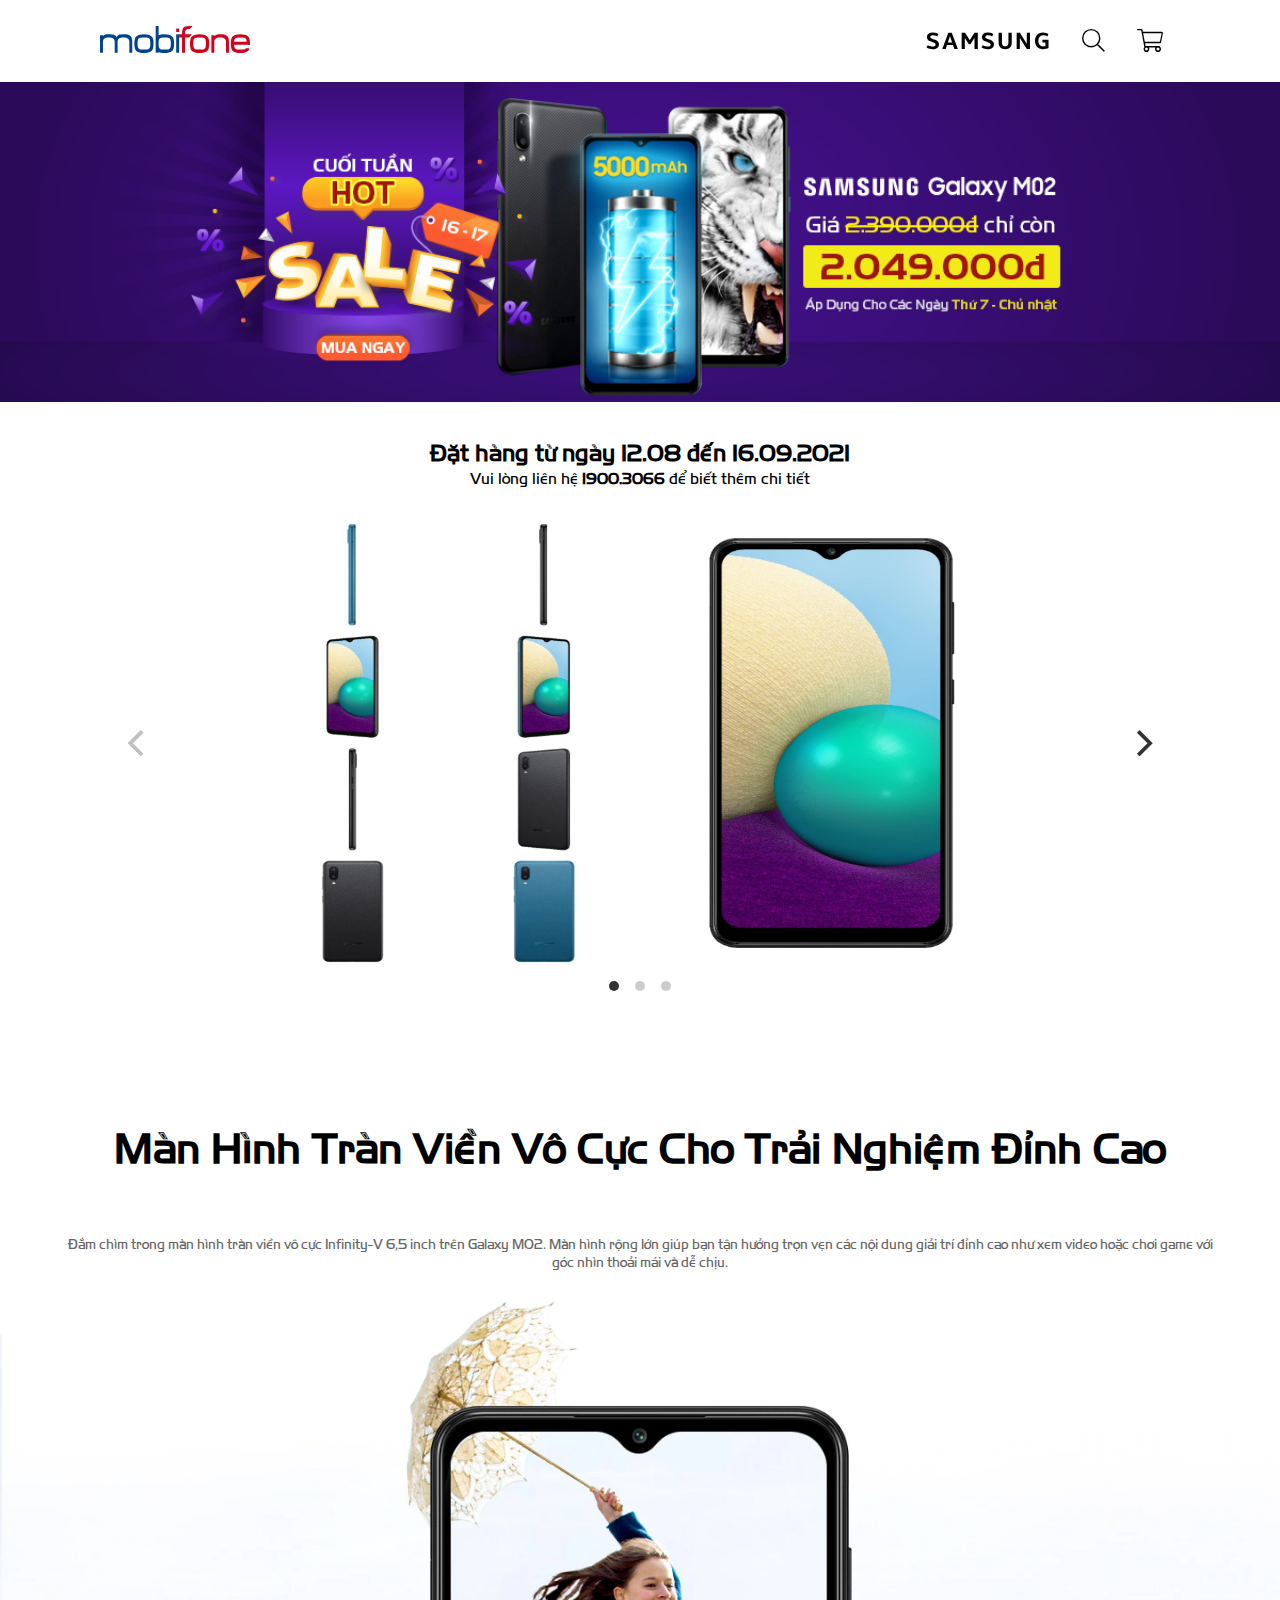
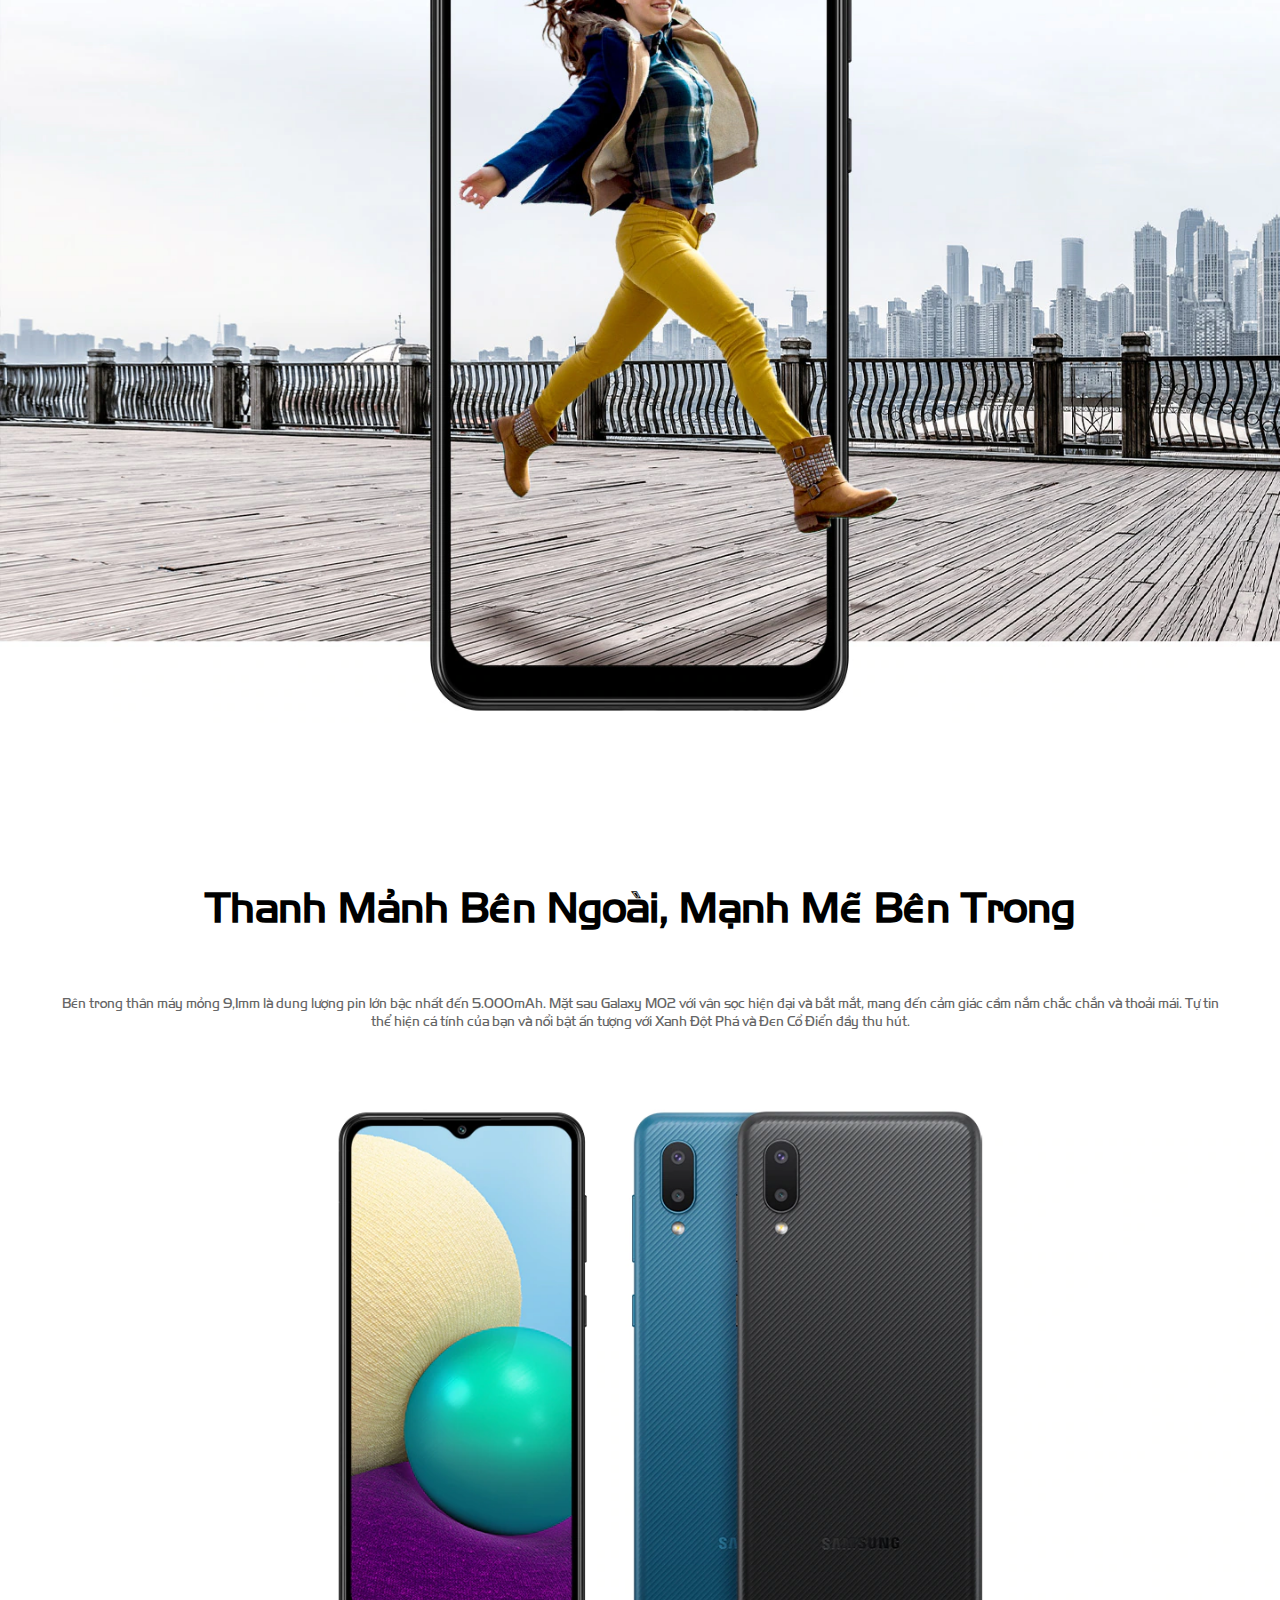
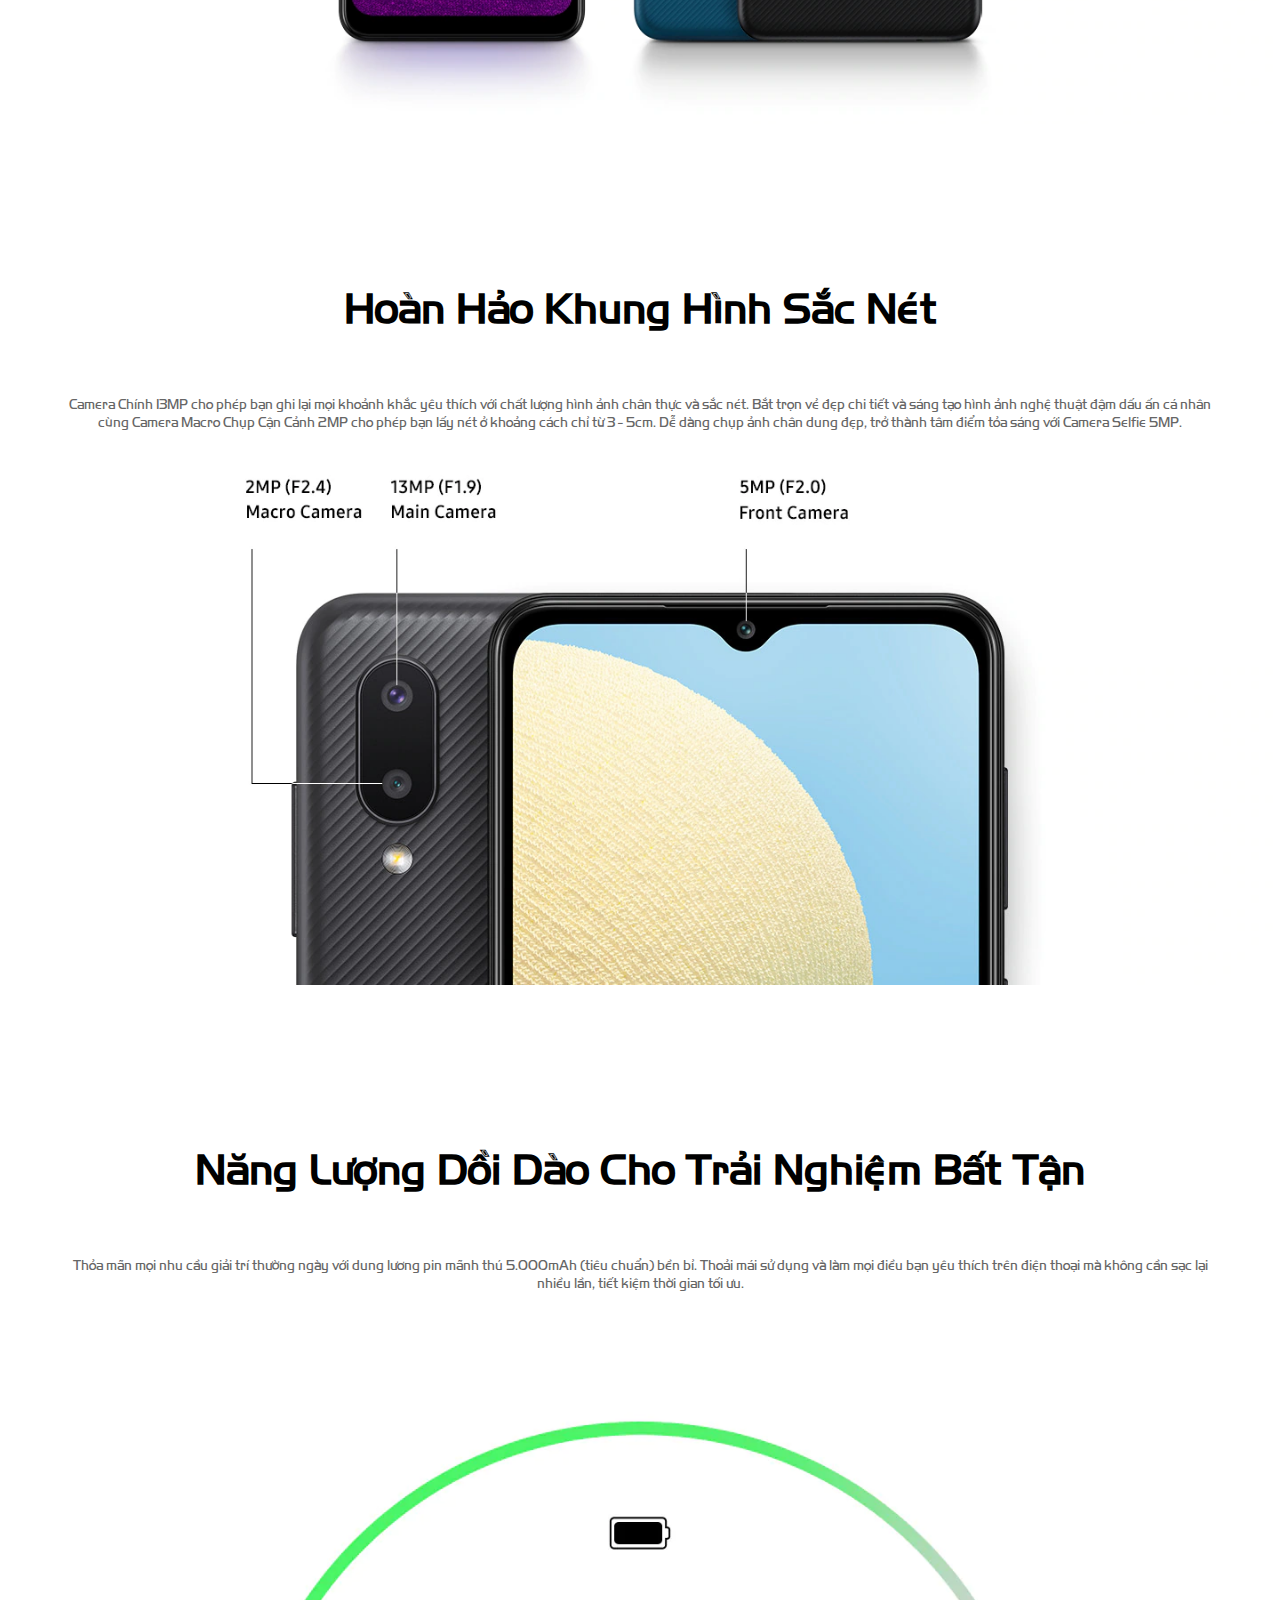
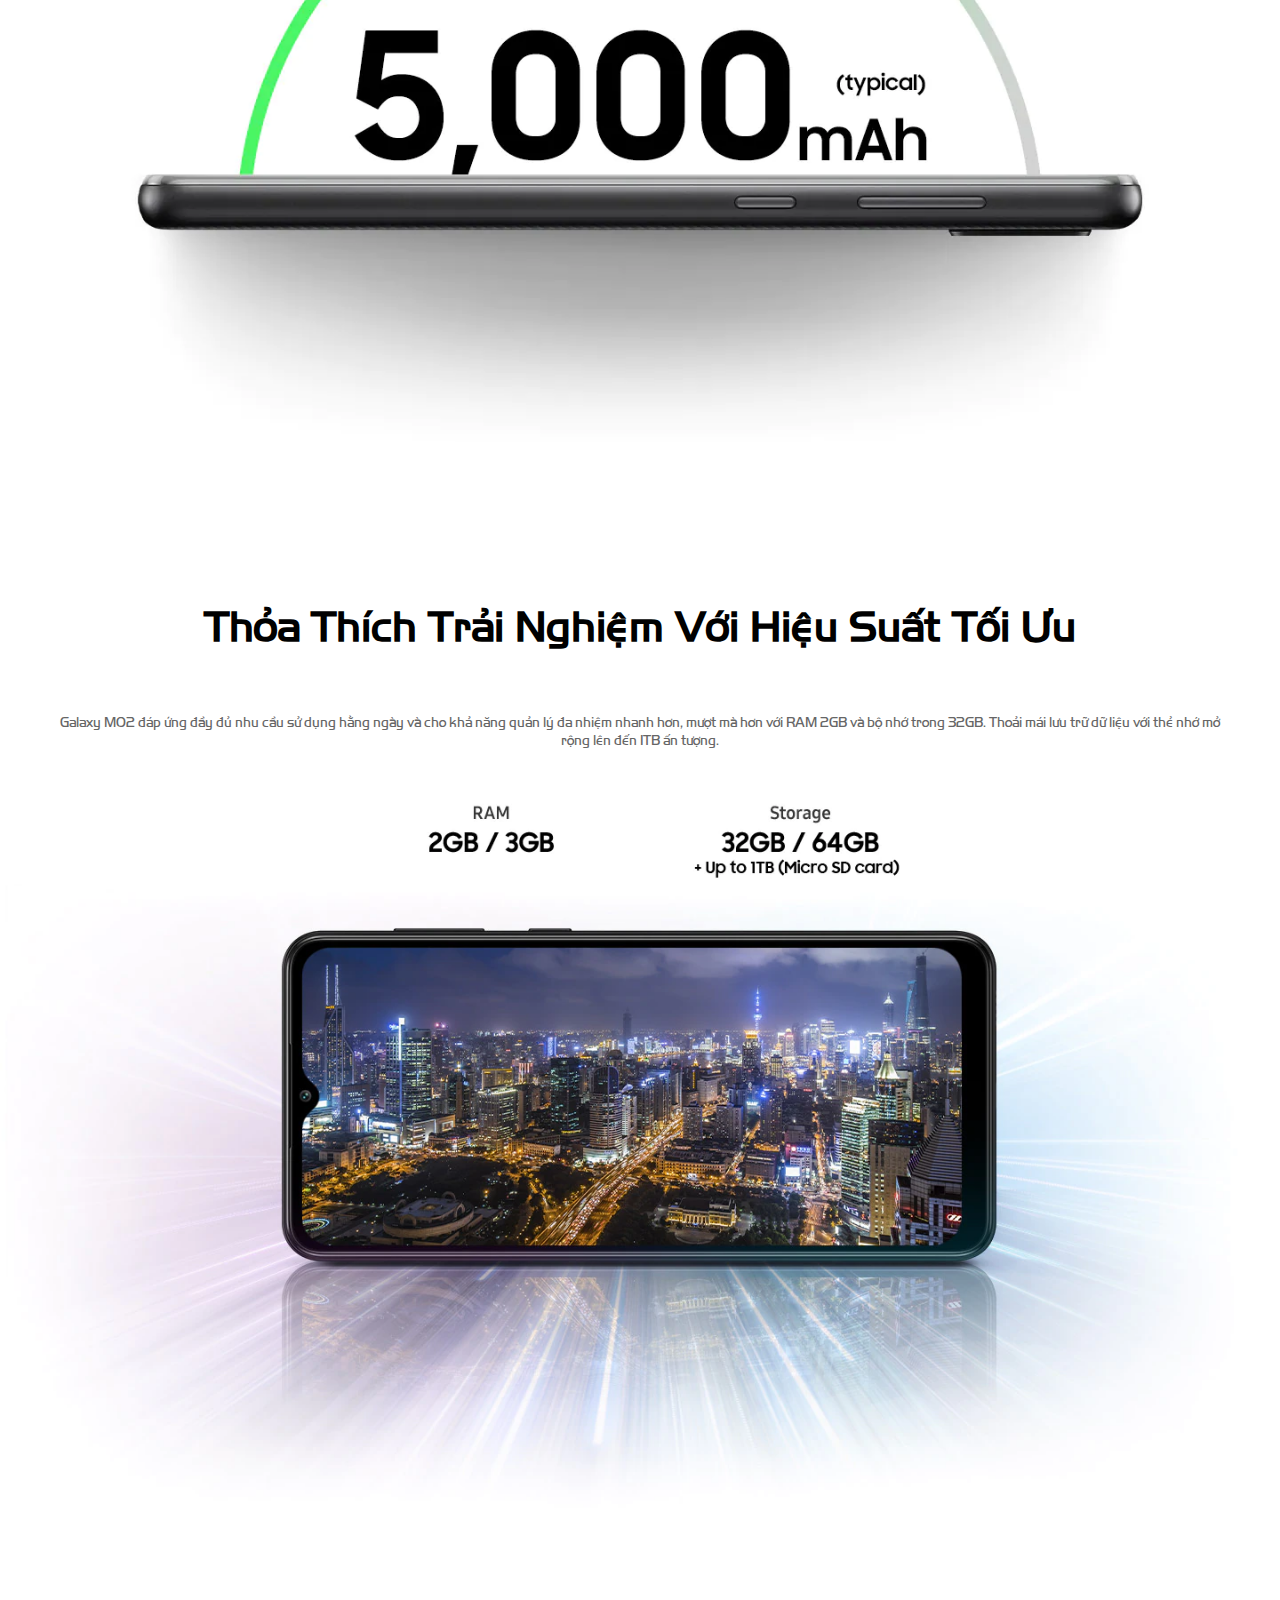
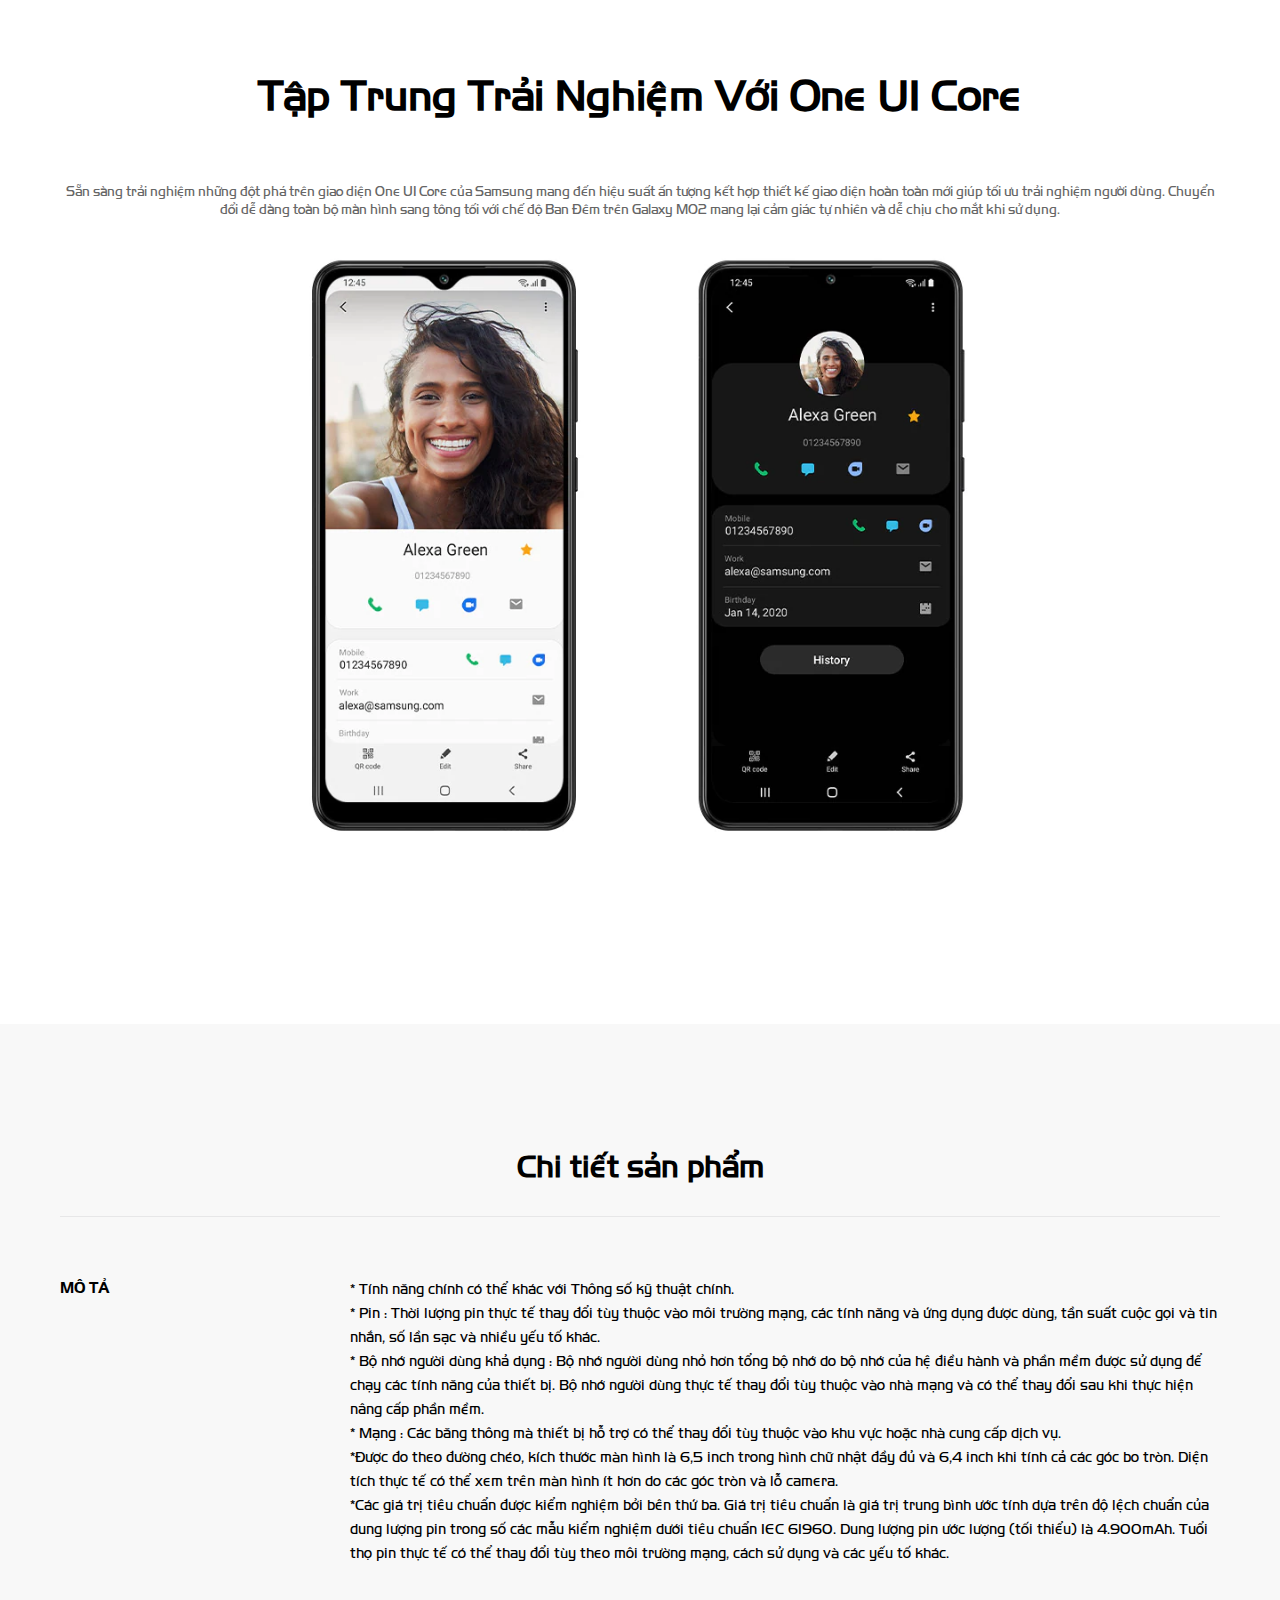
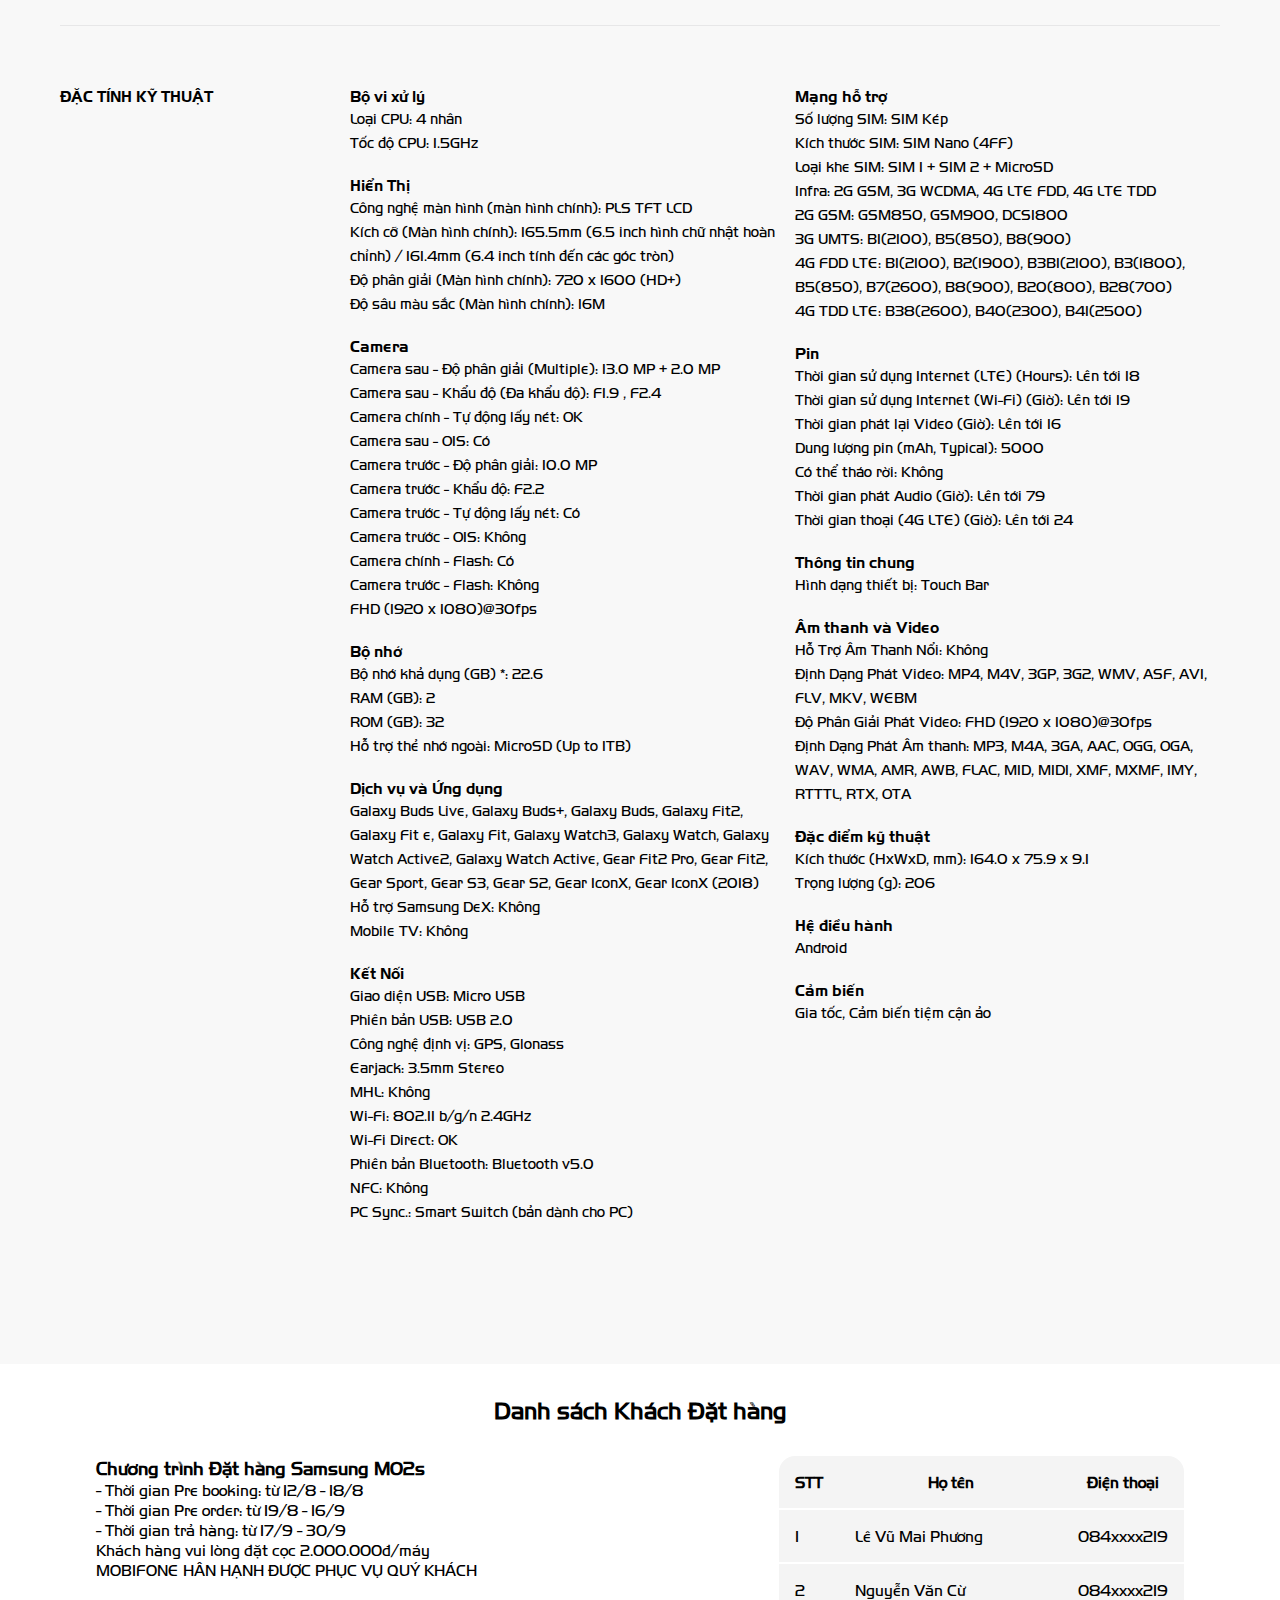
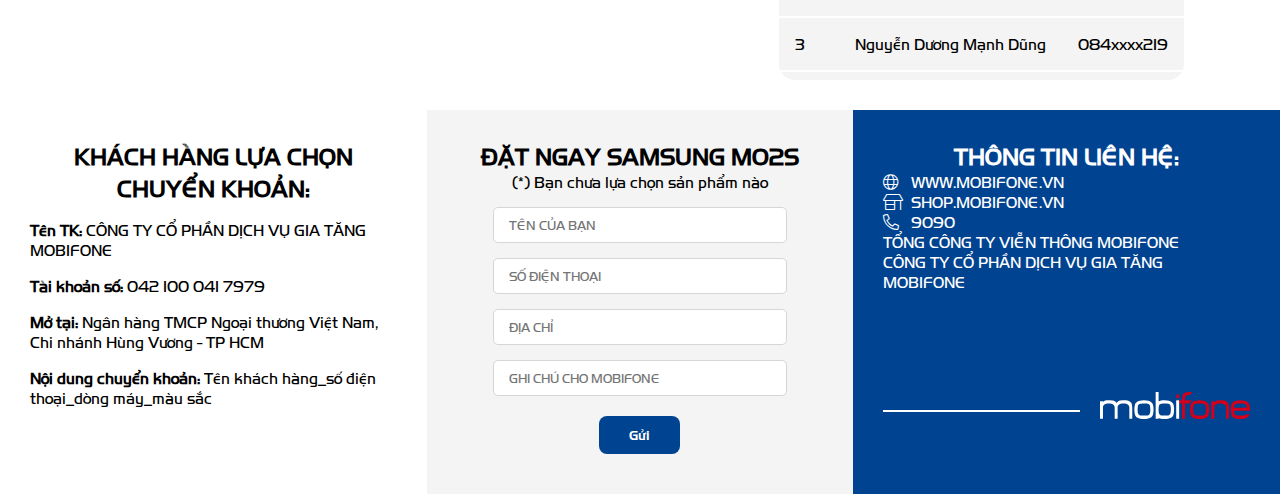
==== index.html @ 2de7284d "first commit" ====
<!DOCTYPE html>
<html lang="en" dir="ltr">

<head>
  <meta charset="utf-8">
  <meta name="viewport" content="width=device-width, initial-scale=1.0">
  <title>MOBIFONE | Cửa hàng trực tuyến</title>
  <link rel="stylesheet" href="font-awesome-pro-master/css/all.css">
  <link rel="stylesheet" href="css/header.css">
  <link rel="stylesheet" href="css/flickity.css">
  <link rel="stylesheet" href="css/M02s-main-css/main-desktop.css">
  <link rel="stylesheet" href="css/footer.css">
  <link rel="stylesheet" href="css/style.css">
</head>

<body>
  <div id="wrapper">
    <header class="header">
      <div id="header">
        <a class="logo" href="#">
          <img src="images/mobifone-logo.svg" alt="">
        </a>
        <ul>
          <li><a class="menu" href="#">SAMSUNG</a></li>
          <li><a class="menu" href="#"><i class="fal fa-search"></i></a></li>
          <li><a class="menu" href="#"><i class="fal fa-shopping-cart"></i></a></li>
          <li class="menu-burger"><a href="#"><i class="fal fa-bars"></i></a></li>
        </ul>
      </div>
      <div class="banner">
        <img class="big-banner" src="images/galaxy-M02.png" alt="">
        <img class="medium-banner" src="images/galaxy-M02-tablet.png" alt="">
        <img class="small-banner" src="images/galaxy-M02-tablet.png" alt="">
        <div class="order-date">
          <h2 style="margin-top:30px;">Đặt hàng từ ngày 12.08 đến 16.09.2021</h2>
          <p>Vui lòng liên hệ <strong style="color:#000;">1900.3066 </strong>để biết thêm chi tiết</p>
        </div>
        <div class="big-gallery-banner js-flickity">
          <img class="big-slide" src="images/144832-samsung-galaxy-m02.jpeg" alt="">
          <img class="big-slide" src="images/Samsung-Galaxy-M02-India-Colors.jpeg" alt="">
          <img class="big-slide" src="images/galaxy-m02-7204-1613581153.jpeg" alt="">
        </div>
        <div class="medium-gallery-banner js-flickity">
          <img class="big-slide" src="images/144832-samsung-galaxy-m02.jpeg" alt="">
          <img class="big-slide" src="images/Samsung-Galaxy-M02-India-Colors.jpeg" alt="">
          <img class="big-slide" src="images/galaxy-m02-7204-1613581153.jpeg" alt="">
        </div>
        <div class="small-gallery-banner js-flickity">
          <img class="small-slide" src="images/KV-not-shoppee-1024x1024-1.png" alt="">
          <img class="big-slide" src="images/galaxy-m02-7204-1613581153.jpeg" alt="">
          <img class="big-slide" src="images/Samsung-Galaxy-M02-India-Colors.jpeg" alt="">
        </div>
      </div>
    </header>
    <main id="main">
      <div id="product-wrapper">
        <div class="child">
          <h1></h1>
          <h1 style="margin-top: 30px;">Màn Hình Tràn Viền Vô Cực Cho Trải Nghiệm Đỉnh Cao</h1>
          <div class="describe">
            <p>Đắm chìm trong màn hình tràn viền vô cực Infinity-V 6,5 inch trên Galaxy M02. Màn hình rộng lớn giúp bạn tận hưởng trọn vẹn các nội dung giải trí đỉnh cao như xem video hoặc chơi game với góc nhìn thoải mái và dễ chịu.</p>
          </div>
          <div class="come-in">
            <img src="images/tran-vien.png" alt="">
          </div>
        </div>
        <div class="child">
          <h1>Thanh Mảnh Bên Ngoài, Mạnh Mẽ Bên Trong</h1>
          <div class="describe">
            <p>Bên trong thân máy mỏng 9,1mm là dung lượng pin lớn bậc nhất đến 5.000mAh. Mặt sau Galaxy M02 với vân sọc hiện đại và bắt mắt, mang đến cảm giác cầm nắm chắc chắn và thoải mái. Tự tin thể hiện cá tính của bạn và nổi bật ấn tượng với
              Xanh Đột Phá và Đen Cổ Điển đầy thu hút.</p>
          </div>
          <div class="come-in">
            <img src="images/phu-kien.png" alt="">
          </div>
        </div>
        <div class="child">
          <h1>Hoàn Hảo Khung Hình Sắc Nét</h1>
          <div class="describe">
            <p>Camera Chính 13MP cho phép bạn ghi lại mọi khoảnh khắc yêu thích với chất lượng hình ảnh chân thực và sắc nét. Bắt trọn vẻ đẹp chi tiết và sáng tạo hình ảnh nghệ thuật đậm dấu ấn cá nhân cùng Camera Macro Chụp Cận Cảnh 2MP cho phép bạn
              lấy nét ở khoảng cách chỉ từ 3 - 5cm. Dễ dàng chụp ảnh chân dung đẹp, trở thành tâm điểm tỏa sáng với Camera Selfie 5MP.</p>
          </div>
          <div class="come-in">
            <img src="images/bao-mat.png" alt="">
          </div>
        </div>
        <div class="child">
          <h1>Năng Lượng Dồi Dào Cho Trải Nghiệm Bất Tận</h1>
          <div class="describe">
            <p>Thỏa mãn mọi nhu cầu giải trí thường ngày với dung lương pin mãnh thú 5.000mAh (tiêu chuẩn) bền bỉ. Thoải mái sử dụng và làm mọi điều bạn yêu thích trên điện thoại mà không cần sạc lại nhiều lần, tiết kiệm thời gian tối ưu.</p>
          </div>
          <div class="come-in">
            <img src="images/hinh-anh-chat-luong.png" alt="">
          </div>
        </div>
        <div class="child">
          <h1>Thỏa Thích Trải Nghiệm Với Hiệu Suất Tối Ưu</h1>
          <div class="describe">
            <p>Galaxy M02 đáp ứng đầy đủ nhu cầu sử dụng hằng ngày và cho khả năng quản lý đa nhiệm nhanh hơn, mượt mà hơn với RAM 2GB và bộ nhớ trong 32GB. Thoải mái lưu trữ dữ liệu với thẻ nhớ mở rộng lên đến 1TB ấn tượng.</p>
          </div>
          <div class="come-in">
            <img src="images/chi-tiet.png" alt="">
          </div>
        </div>
        <div class="child">
          <h1>Tập Trung Trải Nghiệm Với One UI Core</h1>
          <div class="describe">
            <p>Sẵn sàng trải nghiệm những đột phá trên giao diện One UI Core của Samsung mang đến hiệu suất ấn tượng kết hợp thiết kế giao diện hoàn toàn mới giúp tối ưu trải nghiệm người dùng. Chuyển đổi dễ dàng toàn bộ màn hình sang tông tối với
              chế độ Ban Đêm trên Galaxy M02 mang lại cảm giác tự nhiên và dễ chịu cho mắt khi sử dụng.</p>
          </div>
          <div class="come-in">
            <img src="images/dang-insta.png" alt="">
          </div>
        </div>
      </div>
      <div id="detail-wrapper">
        <h1>Chi tiết sản phẩm</h1>
        <div class="desc detail">
          <div class="left">
            <p>MÔ TẢ</p>
          </div>
          <div class="right">
            <p class="right-desc">
              * Tính năng chính có thể khác với Thông số kỹ thuật chính. <br>
              * Pin : Thời lượng pin thực tế thay đổi tùy thuộc vào môi trường mạng, các tính năng và ứng dụng được dùng, tần suất cuộc gọi và tin nhắn, số lần sạc và nhiều yếu tố khác. <br>
              * Bộ nhớ người dùng khả dụng : Bộ nhớ người dùng nhỏ hơn tổng bộ nhớ do bộ nhớ của hệ điều hành và phần mềm được sử dụng để chạy các tính năng của thiết bị. Bộ nhớ người dùng thực tế thay đổi tùy thuộc vào nhà mạng và có thể thay đổi
              sau khi thực hiện nâng cấp phần mềm. <br>
              * Mạng : Các băng thông mà thiết bị hỗ trợ có thể thay đổi tùy thuộc vào khu vực hoặc nhà cung cấp dịch vụ. <br>
              *Được đo theo đường chéo, kích thước màn hình là 6,5 inch trong hình chữ nhật đầy đủ và 6,4 inch khi tính cả các góc bo tròn. Diện tích thực tế có thể xem trên màn hình ít hơn do các góc tròn và lỗ camera. <br>
              *Các giá trị tiêu chuẩn được kiểm nghiệm bởi bên thứ ba. Giá trị tiêu chuẩn là giá trị trung bình ước tính dựa trên độ lệch chuẩn của dung lượng pin trong số các mẫu kiểm nghiệm dưới tiêu chuẩn IEC 61960. Dung lượng pin ước lượng (tối
              thiểu) là 4.900mAh. Tuổi thọ pin thực tế có thể thay đổi tùy theo môi trường mạng, cách sử dụng và các yếu tố khác.
            </p>
          </div>
        </div>
        <div class="specifications detail">
          <div class="left">
            <p>ĐẶC TÍNH KỸ THUẬT</p>
          </div>
          <div class="right specifications-right">
            <div class="sub-left">

              <!-- ================================ -->
              <p class="title-item">Bộ vi xử lý</p>
              <p class="right-desc">
                Loại CPU: 4 nhân
              </p>
              <p class="right-desc">
                Tốc độ CPU: 1.5GHz
              </p>
              <br>

              <!-- ================================ -->
              <p class="title-item">Hiển Thị</p>
              <p class="right-desc">
                Công nghệ màn hình (màn hình chính): PLS TFT LCD
              </p>
              <p class="right-desc">
                Kích cỡ (Màn hình chính): 165.5mm (6.5 inch hình chữ nhật hoàn chỉnh) / 161.4mm (6.4 inch tính đến các góc tròn)
              </p>
              <p class="right-desc">
                Độ phân giải (Màn hình chính): 720 x 1600 (HD+)
              </p>
              <p class="right-desc">
                Độ sâu màu sắc (Màn hình chính): 16M
              </p>
              <br>

              <!-- ================================ -->
              <p class="title-item">Camera</p>
              <p class="right-desc">
                Camera sau - Độ phân giải (Multiple): 13.0 MP + 2.0 MP
              </p>
              <p class="right-desc">
                Camera sau - Khẩu độ (Đa khẩu độ): F1.9 , F2.4
              </p>
              <p class="right-desc">
                Camera chính - Tự động lấy nét: OK
              </p>
              <p class="right-desc">
                Camera sau - OIS: Có
              </p>
              <p class="right-desc">
                Camera trước - Độ phân giải: 10.0 MP
              </p>
              <p class="right-desc">
                Camera trước - Khẩu độ: F2.2
              </p>
              <p class="right-desc">
                Camera trước - Tự động lấy nét: Có
              </p>
              <p class="right-desc">
                Camera trước - OIS: Không
              </p>
              <p class="right-desc">
                Camera chính - Flash: Có
              </p>
              <p class="right-desc">
                Camera trước - Flash: Không
              </p>
              <p class="right-desc">
                FHD (1920 x 1080)@30fps
              </p>
              <br>

              <!-- ================================ -->
              <p class="title-item">Bộ nhớ</p>
              <p class="right-desc">
                Bộ nhớ khả dụng (GB) *: 22.6
              </p>
              <p class="right-desc">
                RAM (GB): 2
              </p>
              <p class="right-desc">
                ROM (GB): 32
              </p>
              <p class="right-desc">
                Hỗ trợ thẻ nhớ ngoài: MicroSD (Up to 1TB)
              </p>
              <br>

              <!-- ================================ -->
              <p class="title-item">Dịch vụ và Ứng dụng</p>
              <p class="right-desc">
                Galaxy Buds Live, Galaxy Buds+, Galaxy Buds, Galaxy Fit2, Galaxy Fit e, Galaxy Fit, Galaxy Watch3, Galaxy Watch, Galaxy Watch Active2, Galaxy Watch Active, Gear Fit2 Pro, Gear Fit2, Gear Sport, Gear S3, Gear S2, Gear IconX, Gear IconX
                (2018)
              </p>
              <p class="right-desc">
                Hỗ trợ Samsung DeX: Không
              </p>
              <p class="right-desc">
                Mobile TV: Không
              </p>
              <br>

              <!-- ================================ -->
              <p class="title-item">Kết Nối</p>
              <p class="right-desc">
                Giao diện USB: Micro USB
              </p>
              <p class="right-desc">
                Phiên bản USB: USB 2.0
              </p>
              <p class="right-desc">
                Công nghệ định vị: GPS, Glonass
              </p>
              <p class="right-desc">
                Earjack: 3.5mm Stereo
              </p>

              <p class="right-desc">
                MHL: Không
              </p>
              <p class="right-desc">
                Wi-Fi: 802.11 b/g/n 2.4GHz
              </p>
              <p class="right-desc">
                Wi-Fi Direct: OK
              </p>
              <p class="right-desc">
                Phiên bản Bluetooth: Bluetooth v5.0
              </p>
              <p class="right-desc">
                NFC: Không
              </p>
              <p class="right-desc">
                PC Sync.: Smart Switch (bản dành cho PC)
              </p>
              <br>
            </div>
            <div class="sub-right">
              <!-- ================================ -->
              <p class="title-item">Mạng hỗ trợ</p>
              <p class="right-desc">
                Số lượng SIM: SIM Kép
              </p>
              <p class="right-desc">
                Kích thước SIM: SIM Nano (4FF)
              </p>
              <p class="right-desc">
                Loại khe SIM: SIM 1 + SIM 2 + MicroSD
              </p>
              <p class="right-desc">
                Infra: 2G GSM, 3G WCDMA, 4G LTE FDD, 4G LTE TDD
              </p>
              <p class="right-desc">
                2G GSM: GSM850, GSM900, DCS1800
              </p>
              <p class="right-desc">
                3G UMTS: B1(2100), B5(850), B8(900)
              </p>
              <p class="right-desc">
                4G FDD LTE: B1(2100), B2(1900), B3B1(2100), B3(1800), B5(850), B7(2600), B8(900), B20(800), B28(700)
              </p>
              <p class="right-desc">
                4G TDD LTE: B38(2600), B40(2300), B41(2500)
              </p>
              <br>

              <!-- ================================ -->
              <p class="title-item">Pin</p>
              <p class="right-desc">
                Thời gian sử dụng Internet (LTE) (Hours): Lên tới 18
              </p>
              <p class="right-desc">
                Thời gian sử dụng Internet (Wi-Fi) (Giờ): Lên tới 19
              </p>
              <p class="right-desc">
                Thời gian phát lại Video (Giờ): Lên tới 16
              </p>
              <p class="right-desc">
                Dung lượng pin (mAh, Typical): 5000
              </p>
              <p class="right-desc">
                Có thể tháo rời: Không
              </p>
              <p class="right-desc">
                Thời gian phát Audio (Giờ): Lên tới 79
              </p>
              <p class="right-desc">
                Thời gian thoại (4G LTE) (Giờ): Lên tới 24
              </p>
              <br>

              <!-- ================================ -->
              <p class="title-item">Thông tin chung</p>
              <p class="right-desc">Hình dạng thiết bị: Touch Bar</p>
              <br>

              <!-- ================================ -->
              <p class="title-item">Âm thanh và Video</p>
              <p class="right-desc">Hỗ Trợ Âm Thanh Nổi: Không</p>
              <p class="right-desc">Định Dạng Phát Video: MP4, M4V, 3GP, 3G2, WMV, ASF, AVI, FLV, MKV, WEBM</p>
              <p class="right-desc">Độ Phân Giải Phát Video: FHD (1920 x 1080)@30fps</p>
              <p class="right-desc">Định Dạng Phát Âm thanh: MP3, M4A, 3GA, AAC, OGG, OGA, WAV, WMA, AMR, AWB, FLAC, MID, MIDI, XMF, MXMF, IMY, RTTTL, RTX, OTA</p>
              <br>

              <!-- ================================ -->
              <p class="title-item">Đặc điểm kỹ thuật</p>
              <p class="right-desc">Kích thước (HxWxD, mm): 164.0 x 75.9 x 9.1</p>
              <p class="right-desc">Trọng lượng (g): 206</p>
              <br>

              <!-- ================================ -->
              <p class="title-item">Hệ điều hành</p>
              <p class="right-desc">Android</p>
              <br>

              <!-- ================================ -->
              <p class="title-item">Cảm biến</p>
              <p class="right-desc">Gia tốc, Cảm biến tiệm cận ảo</p>
              <br>

            </div>
          </div>
        </div>
      </div>
      <div class="customer-list">
        <h2 class="list-title">Danh sách Khách Đặt hàng</h2>
        <div class="list-content">
          <div class="product-even">
            <h3>Chương trình Đặt hàng Samsung M02s</h3>
            <p>- Thời gian Pre booking: từ 12/8 - 18/8</p>
            <p>- Thời gian Pre order: từ 19/8 - 16/9</p>
            <p>- Thời gian trả hàng: từ 17/9 - 30/9</p>
            <p>Khách hàng vui lòng đặt cọc 2.000.000đ/máy</p>
            <p>MOBIFONE HÂN HẠNH ĐƯỢC PHỤC VỤ QUÝ KHÁCH</p>
          </div>
          <div class="customer-table">
            <table class="data">
              <tbody>
                <tr>
                  <th>STT</th>
                  <th>Họ tên</th>
                  <th>Điện thoại</th>
                </tr>
                <tr>
                  <td>1</td>
                  <td>Lê Vũ Mai Phương</td>
                  <td>084xxxx219</td>
                </tr>
                <tr>
                  <td>2</td>
                  <td>Nguyễn Văn Cừ</td>
                  <td>084xxxx219</td>
                </tr>
                <tr>
                  <td>3</td>
                  <td>Nguyễn Dương Mạnh Dũng</td>
                  <td>084xxxx219</td>
                </tr>
                <tr>
                  <td>4</td>
                  <td>Trần Hà Anh</td>
                  <td>084xxxx219</td>
                </tr>
              </tbody>
            </table>
          </div>
        </div>
      </div>
    </main>
    <footer id="footer">
      <div id="customer-info" class="customer-info">
        <div id="customer-transfer" class="customer-transfer">
          <h2 style="text-align:center;">KHÁCH HÀNG LỰA CHỌN CHUYỂN KHOẢN:</h2>
          <p><b>Tên TK:</b> CÔNG TY CỔ PHẦN DỊCH VỤ GIA TĂNG MOBIFONE</p>
          <p><b>Tài khoản số:</b> 042 100 041 7979</p>
          <p><b>Mở tại:</b> Ngân hàng TMCP Ngoại thương Việt Nam, Chi nhánh Hùng Vương - TP HCM </p>
          <p><b>Nội dung chuyển khoản:</b> Tên khách hàng_số điện thoại_dòng máy_màu sắc</p>
        </div>
        <div class="enter-info">
          <h2>ĐẶT NGAY SAMSUNG M02S</h2>
          <p>(*) Bạn chưa lựa chọn sản phẩm nào</p>
          <div class="">
            <form class="" action="index.html" method="post">
              <input class="infor-input" type="text" name="" value="" placeholder="TÊN CỦA BẠN"> <br>
              <input class="infor-input" type="text" name="" value="" placeholder="SỐ ĐIỆN THOẠI"> <br>
              <input class="infor-input" type="text" name="" value="" placeholder="ĐỊA CHỈ"> <br>
              <input class="infor-input areatext" type="text" name="" value="" placeholder="GHI CHÚ CHO MOBIFONE"> <br>
              <input class="infor-input-btn" type="submit" name="" value="Gửi">
            </form>
          </div>
          <!-- <h3>MOBIFONE HÂN HẠNH ĐƯỢC PHỤC VỤ QUÝ KHÁCH</h3> -->
        </div>
        <div class="contact-info">
          <div class="contact-box">
            <h2>THÔNG TIN LIÊN HỆ:</h2>
            <p><i class="fal fa-globe"></i>&nbsp;&nbsp;&nbsp;WWW.MOBIFONE.VN</p>
            <p><i class="fal fa-store-alt"></i>&nbsp;&nbsp;SHOP.MOBIFONE.VN</p>
            <p><i class="fal fa-phone-alt"></i>&nbsp;&nbsp;&nbsp;9090</p>
            <p style="text-transform: uppercase;">Tổng Công Ty Viễn Thông MobiFone</p>
            <p style="text-transform: uppercase;">Công Ty Cổ Phần Dịch Vụ Gia Tăng MobiFone</p>
            <div class="contact-logo">
              <div class="line">
              </div>
              <img id="contact-logo" src="images/mobifone-logo-2.svg" alt="">
            </div>
          </div>
        </div>
      </div>
    </footer>
  </div>

  <script src="https://ajax.googleapis.com/ajax/libs/jquery/3.5.1/jquery.min.js"></script>
  <script src="flickity.pkgd.min.js" charset="utf-8"></script>
  <script type="text/javascript">
    window.addEventListener("scroll", function() {
      var header = document.getElementById("header");
      header.classList.toggle("sticky", window.scrollY > 0);
    })
  </script>
</body>

</html>
---- css/header.css ----
#header {
  position: fixed;
  top: 0;
  left: 0;
  width: 100%;
  display: flex;
  justify-content: space-between;
  align-items: center;
  transition: 0.6s;
  padding: 20px 100px;
  z-index: 100000;
}

#header.sticky {
  padding: 5px 100px;
  background-color: #fff;
}

#header .logo {
  position: relative;
  font-weight: 700;
  color: #fff;
  text-decoration: none;
  font-size: 2em;
  text-transform: uppercase;
  letter-spacing: 2px;
  transition: 0.6s;
}

#header ul {
  position: relative;
  display: flex;
  justify-content: center;
  align-items: center;
}

#header ul li {
  position: relative;
  list-style: none;
}

#header ul li a {
  position: relative;
  text-decoration: none;
  color: #000;
  margin: 0 15px;
  letter-spacing: 2px;
  font-weight: 500;
  transition: 0.6s;
  font-family: 'Samsung Sans Bold';
  font-size: 23px;
}

#header.sticky .logo {
  color: #000;
}

#header.sticky ul li a {
  color: #000;
}

.order-date {
  text-align: center;
}

@media (min-width: 1024px) {
  .menu-burger {
    display: none;
  }

  .banner {
    width: 100%;
    margin-top: 82px;
    margin-left: auto;
    margin-right: auto;
  }

  .big-banner {
    width: 100%;
    height: auto;
  }

  .medium-banner {
    display: none;
  }

  .small-banner {
    display: none;
  }

  .big-gallery-banner {
    width: 60%;
    margin: 30px auto;
    border-radius: 10px;
  }

  .big-gallery-banner img {
    width: 100%;
    height: 450px;
    border-radius: 10px;
  }

  .medium-gallery-banner {
    display: none;
  }

  .small-gallery-banner {
    display: none;
  }

  /* Style Carousel */
  .flickity-viewport {
    height: 450px !important;
  }

  .flickity-button {
    margin: 0 -150px;
  }
}

@media (min-width: 737px) and (max-width: 1023px) {

  .menu-burger {
    display: none;
  }

  .banner {
    width: 100%;
    margin-top: 82px;
    margin-left: auto;
    margin-right: auto;
  }

  .big-banner {
    display: none;
  }

  .medium-banner {
    width: 100%;
  }

  .small-banner {
    display: none;
  }

  .big-gallery-banner {
    display: none;
  }

  .medium-gallery-banner {
    width: 90%;
    margin: 30px auto;
    border-radius: 10px;
  }

  .medium-gallery-banner img {
    width: 100%;
    height: 450px;
    border-radius: 10px;
  }

  .small-gallery-banner {
    display: none;
  }

  /* Style Carousel */
  .flickity-viewport {
    height: 450px !important;
  }

  .flickity-button {
    margin: 0 -30px;
  }
}

@media (max-width: 736px) {

  #header {
    padding: 10px 5px 10px 15px;
  }

  #header.sticky {
    padding: 10px 5px 10px 15px;
    background-color: #fff;
  }

  .menu {
    display: none;
  }

  .banner {
    width: 100%;
    margin-top: 62px;
    margin-left: auto;
    margin-right: auto;
  }

  .big-banner {
    display: none;
  }

  .medium-banner {
    display: none;
  }

  .small-banner {
    width: 100%;
  }

  .big-gallery-banner {
    display: none;
  }

  .medium-gallery-banner {
    display: none;
  }

  .small-gallery-banner {
    width: 90%;
    margin: 30px auto;
    border-radius: 10px;
  }

  .small-gallery-banner img {
    width: 100%;
    height: 320px;
    border-radius: 10px;
  }
}
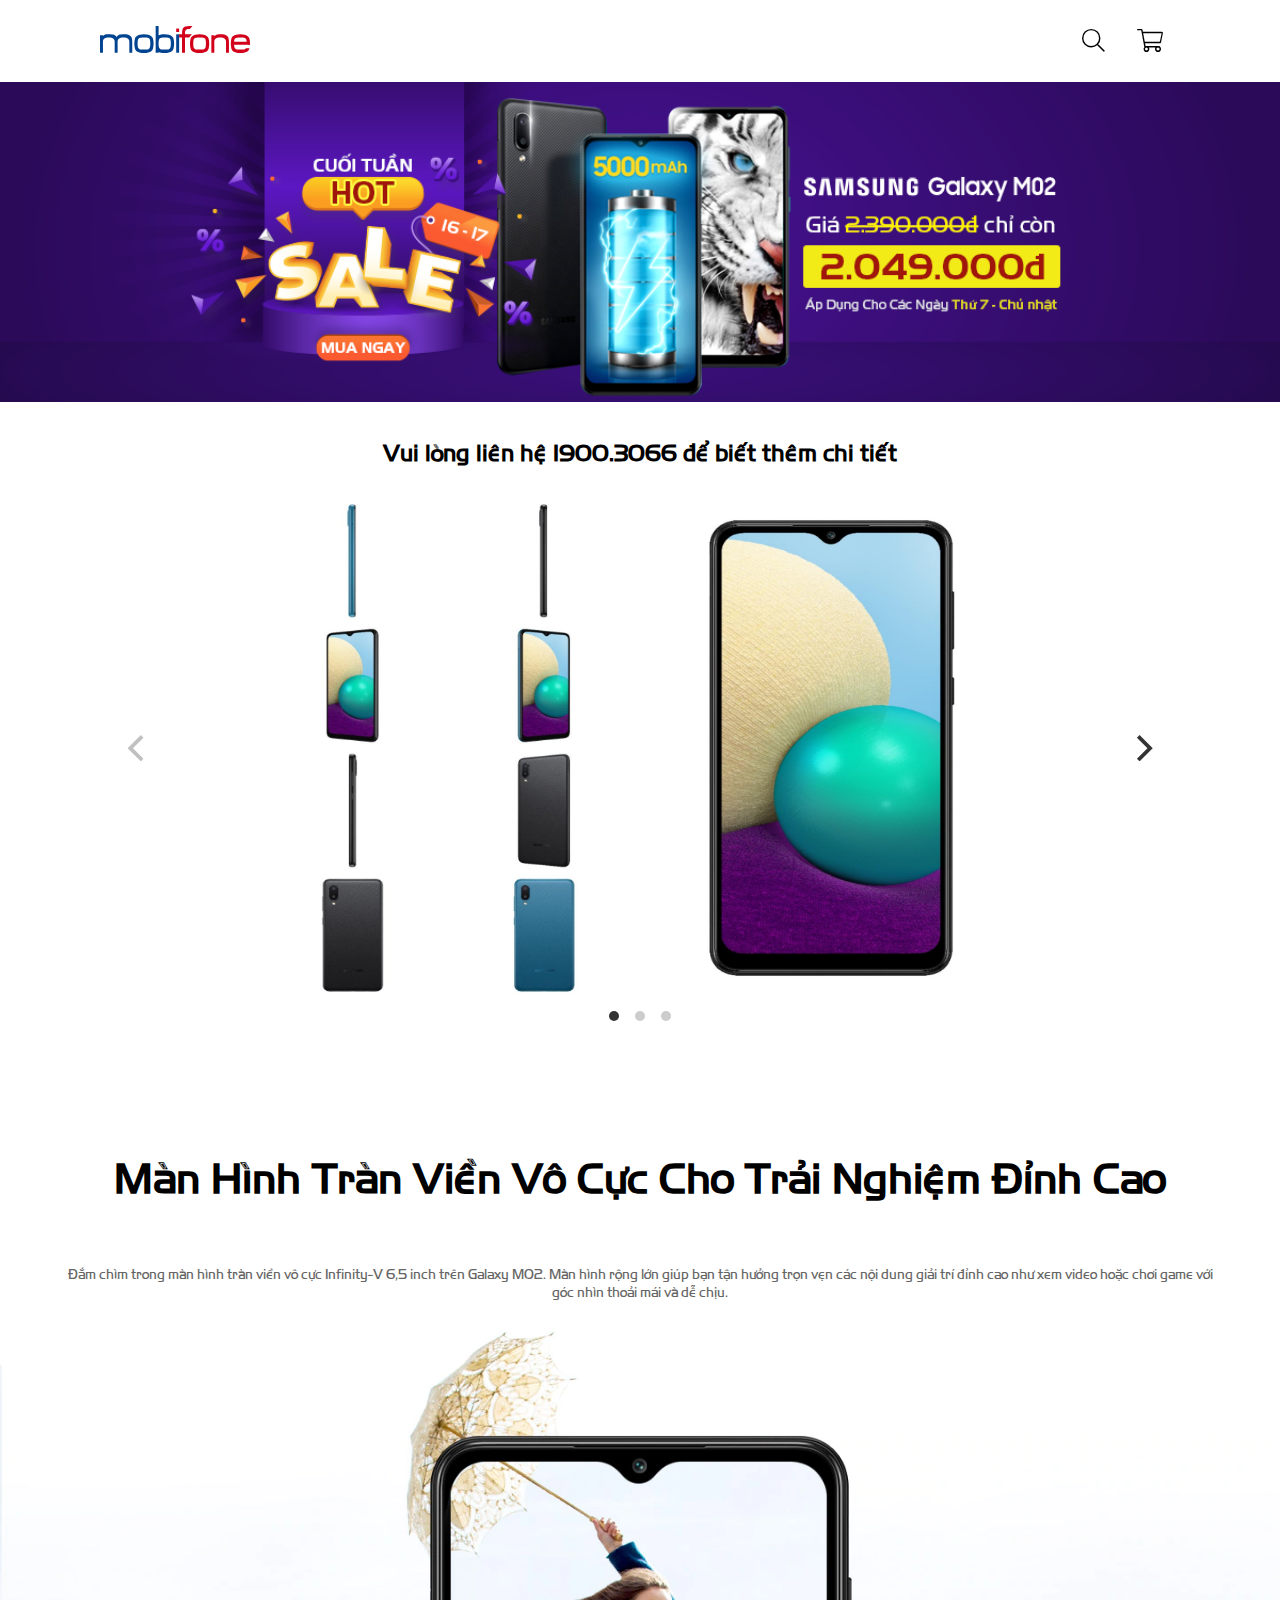
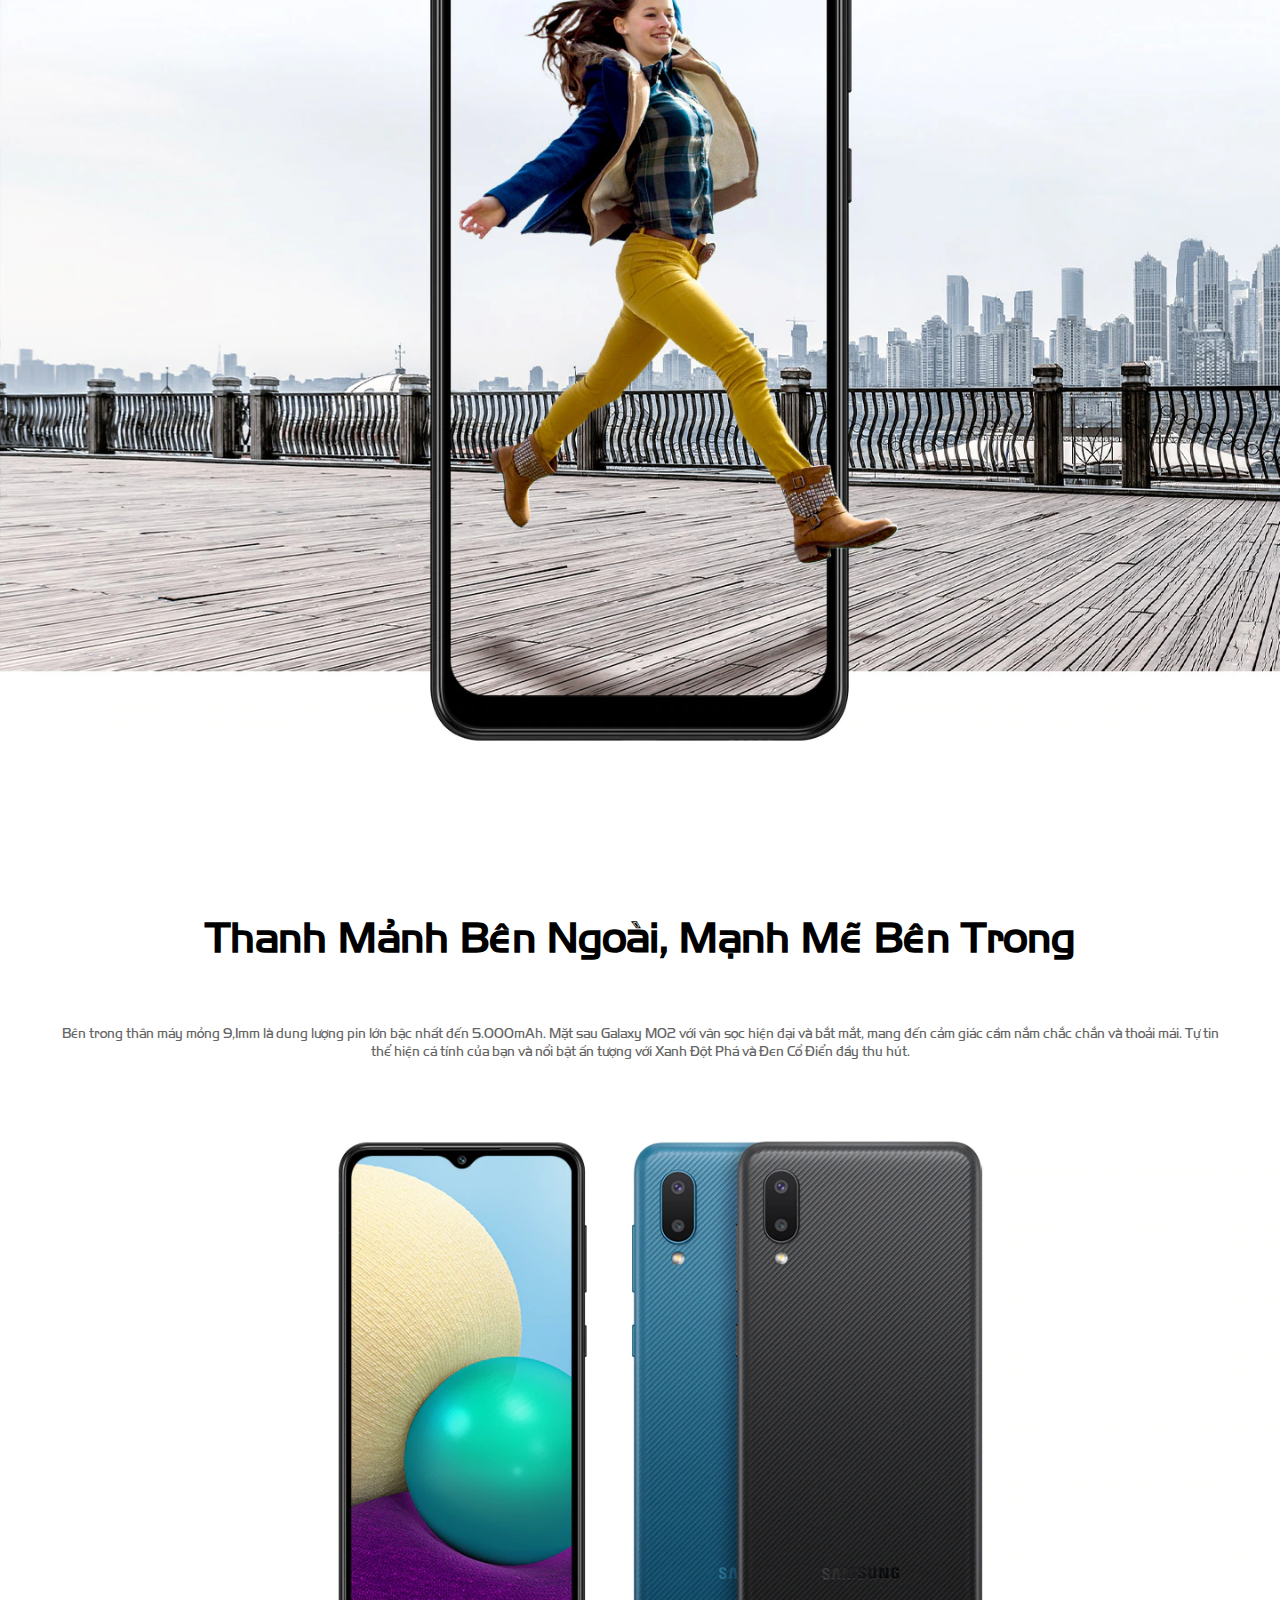
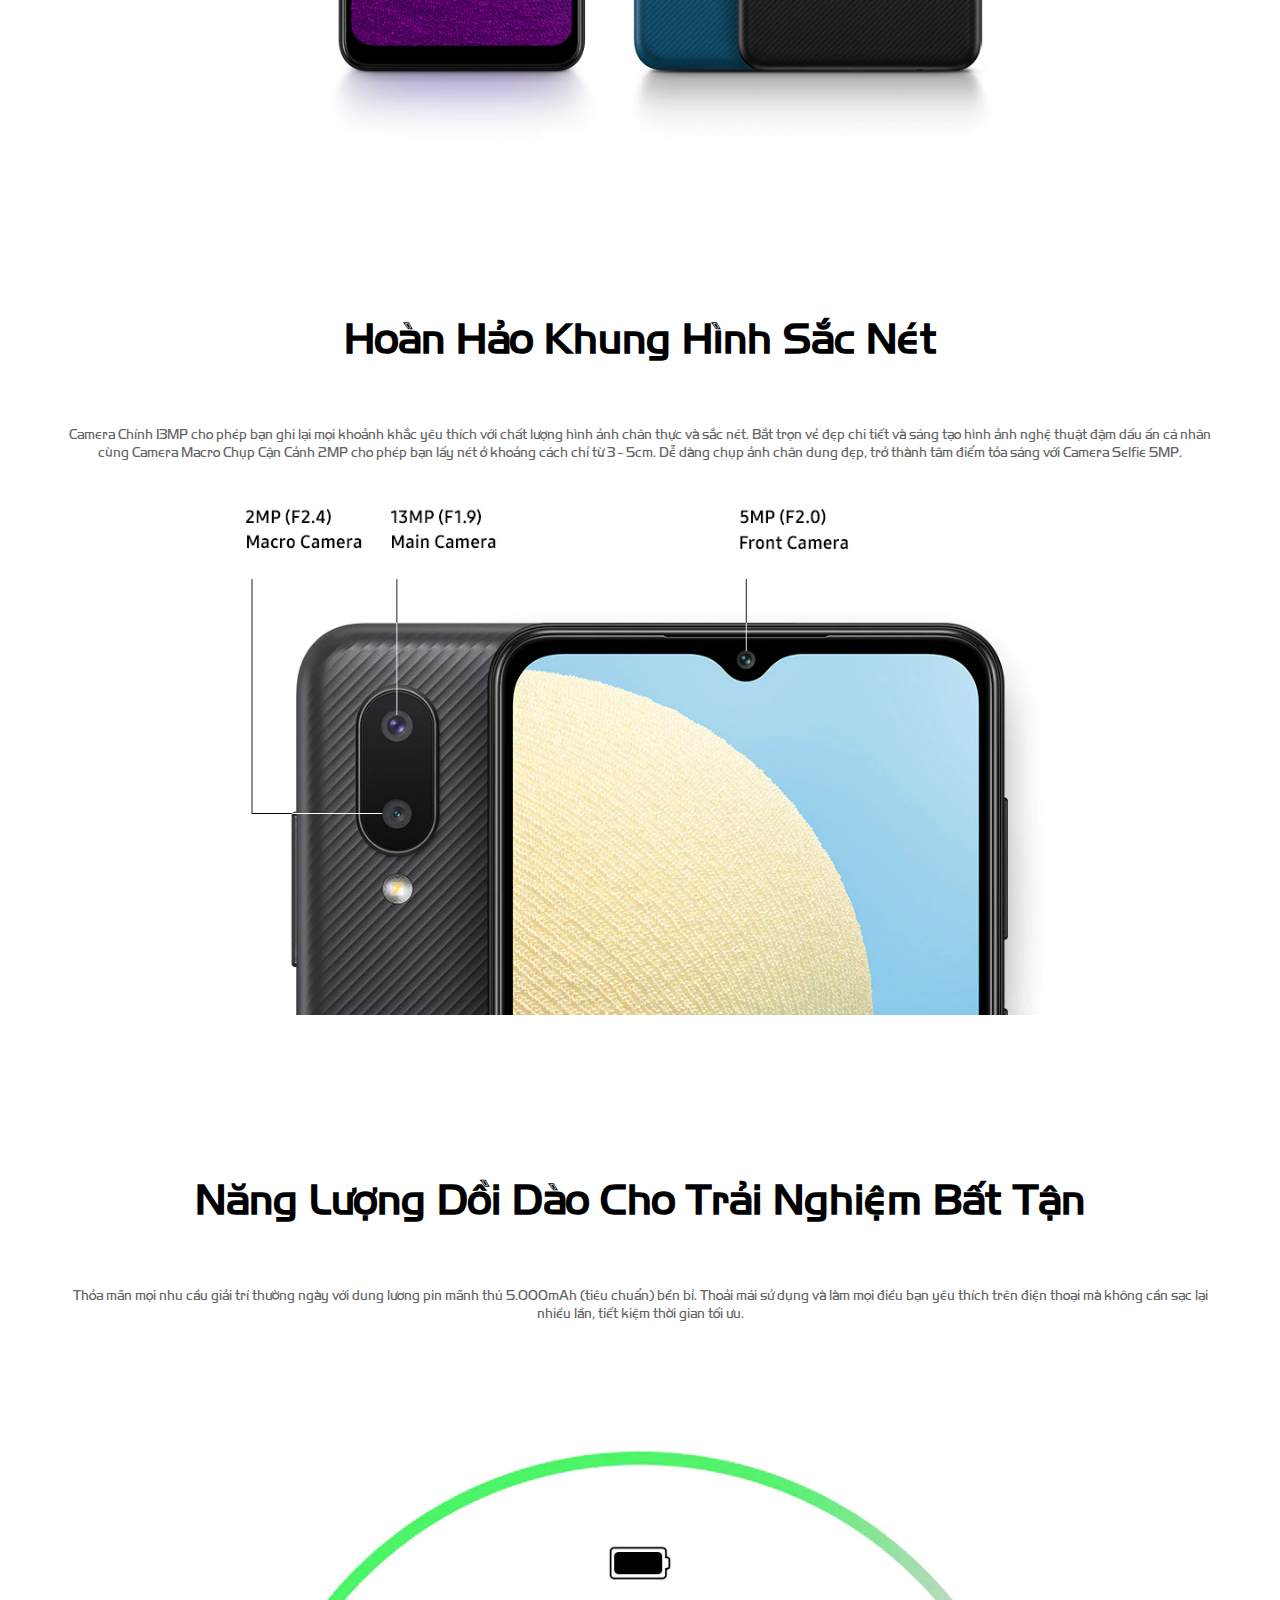
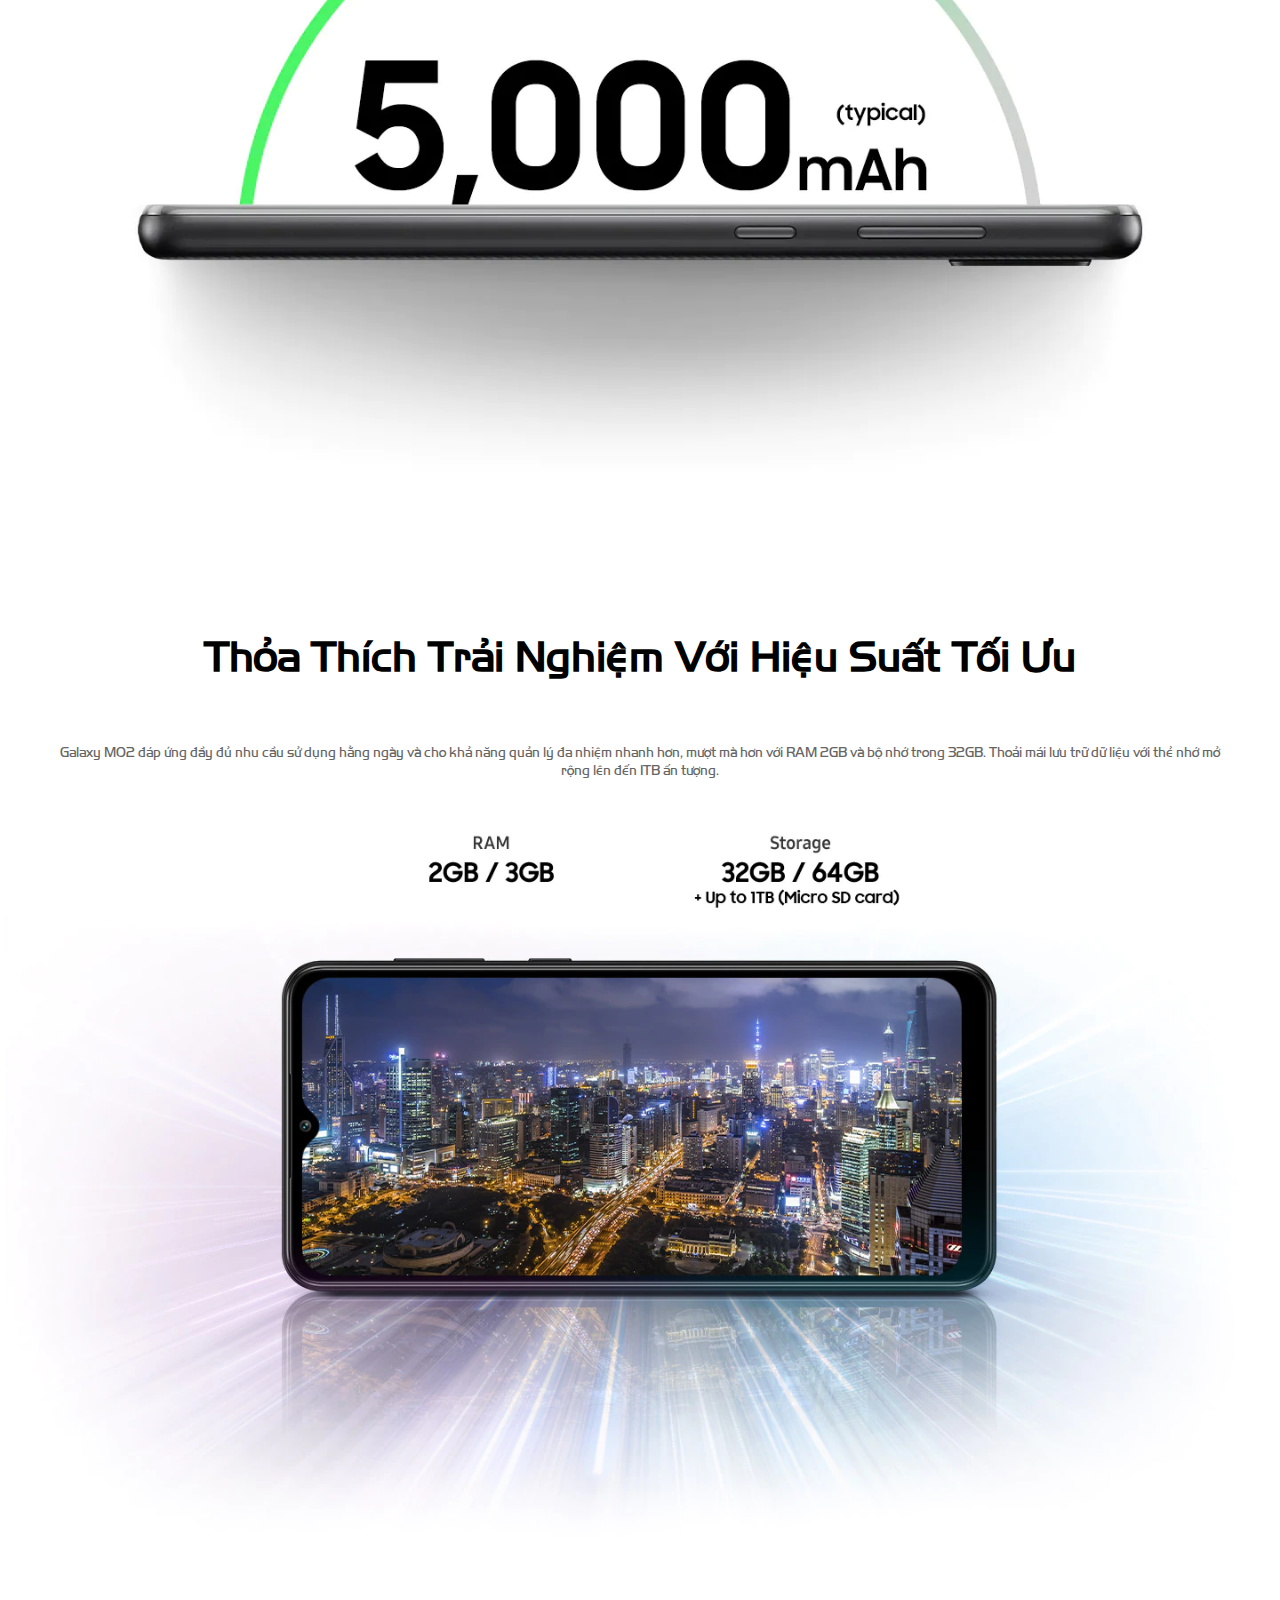
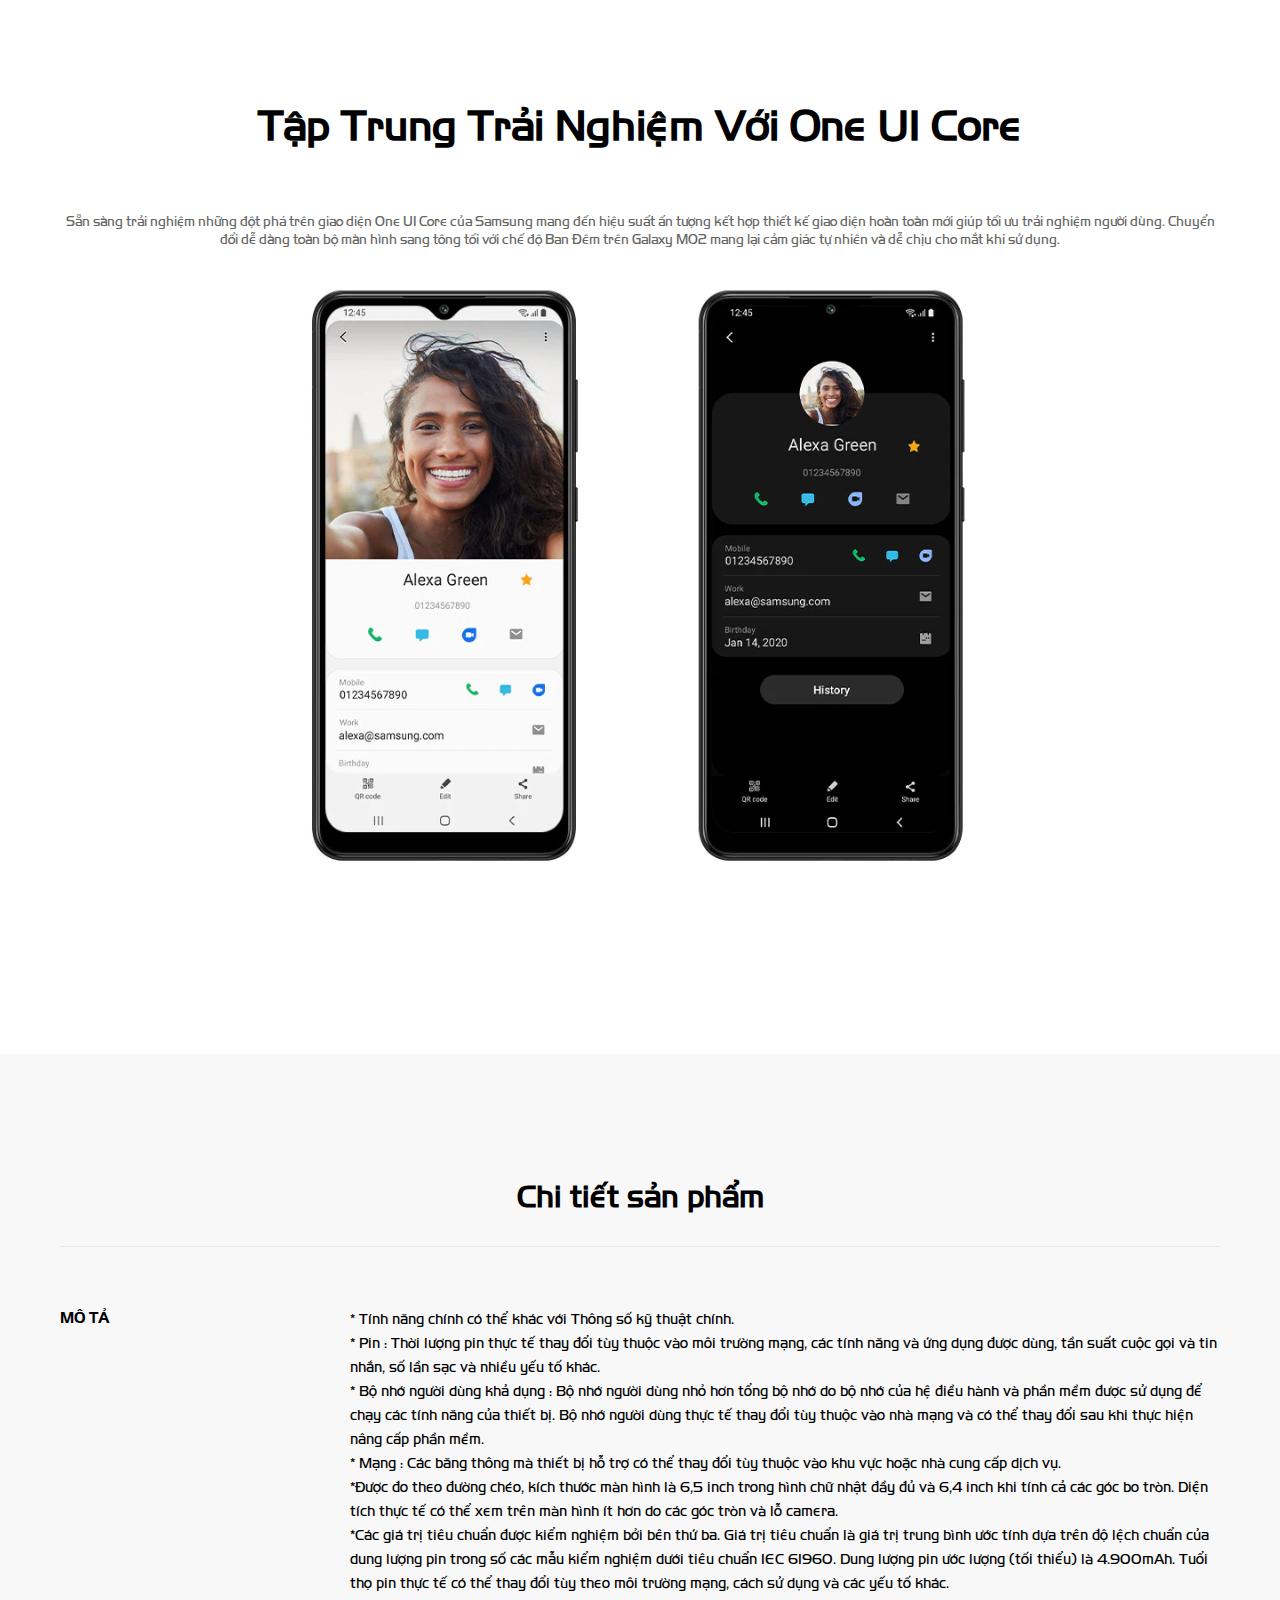
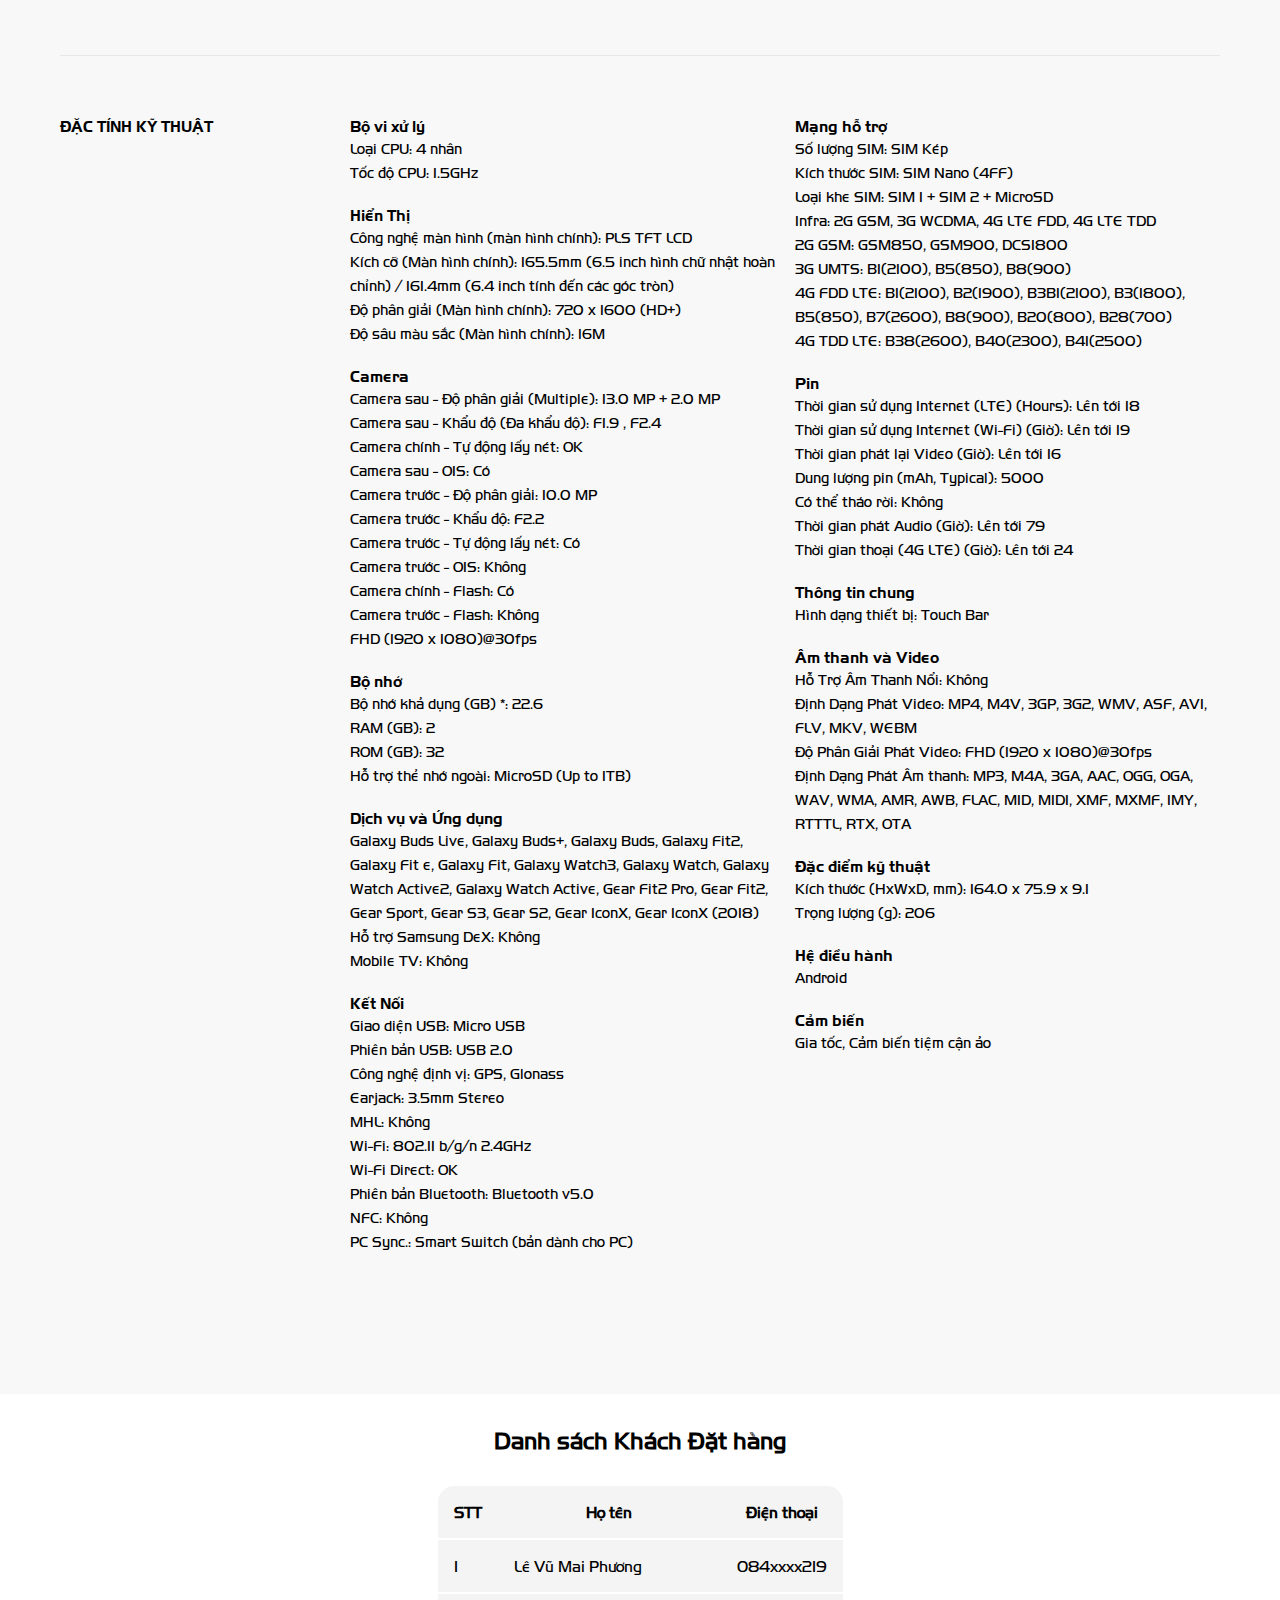
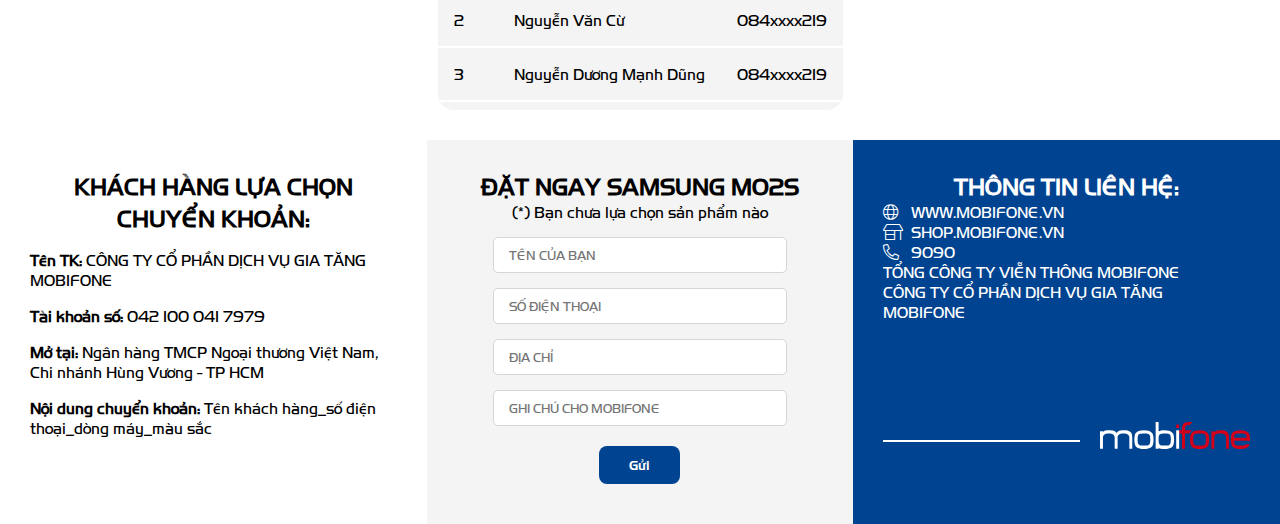
==== commit 20f74e25: "second commit" ====
--- a/index.html
+++ b/index.html
@@ -21,7 +21,7 @@
           <img src="images/mobifone-logo.svg" alt="">
         </a>
         <ul>
-          <li><a class="menu" href="#">SAMSUNG</a></li>
+          <li><a class="menu" href="#"></a></li>
           <li><a class="menu" href="#"><i class="fal fa-search"></i></a></li>
           <li><a class="menu" href="#"><i class="fal fa-shopping-cart"></i></a></li>
           <li class="menu-burger"><a href="#"><i class="fal fa-bars"></i></a></li>
@@ -32,8 +32,8 @@
         <img class="medium-banner" src="images/galaxy-M02-tablet.png" alt="">
         <img class="small-banner" src="images/galaxy-M02-tablet.png" alt="">
         <div class="order-date">
-          <h2 style="margin-top:30px;">Đặt hàng từ ngày 12.08 đến 16.09.2021</h2>
-          <p>Vui lòng liên hệ <strong style="color:#000;">1900.3066 </strong>để biết thêm chi tiết</p>
+          <h2 style="margin-top:30px;">Vui lòng liên hệ <strong style="color:#000;">1900.3066 </strong>để biết thêm chi tiết</h2>
+          <!-- <p>Vui lòng liên hệ <strong style="color:#000;">1900.3066 </strong>để biết thêm chi tiết</p> -->
         </div>
         <div class="big-gallery-banner js-flickity">
           <img class="big-slide" src="images/144832-samsung-galaxy-m02.jpeg" alt="">
@@ -357,14 +357,14 @@
       <div class="customer-list">
         <h2 class="list-title">Danh sách Khách Đặt hàng</h2>
         <div class="list-content">
-          <div class="product-even">
+          <!-- <div class="product-even">
             <h3>Chương trình Đặt hàng Samsung M02s</h3>
             <p>- Thời gian Pre booking: từ 12/8 - 18/8</p>
             <p>- Thời gian Pre order: từ 19/8 - 16/9</p>
             <p>- Thời gian trả hàng: từ 17/9 - 30/9</p>
             <p>Khách hàng vui lòng đặt cọc 2.000.000đ/máy</p>
             <p>MOBIFONE HÂN HẠNH ĐƯỢC PHỤC VỤ QUÝ KHÁCH</p>
-          </div>
+          </div> -->
           <div class="customer-table">
             <table class="data">
               <tbody>
--- a/css/header.css
+++ b/css/header.css
@@ -96,12 +96,67 @@
 
   .big-gallery-banner img {
     width: 100%;
+    height: 500px;
+    border-radius: 10px;
+  }
+
+  .medium-gallery-banner {
+    display: none;
+  }
+
+  .small-gallery-banner {
+    display: none;
+  }
+
+  /* Style Carousel */
+  .flickity-viewport {
+    height: 500px !important;
+  }
+
+  .flickity-button {
+    margin: 0 -150px;
+  }
+}
+
+@media (min-width: 737px) and (max-width: 1023px) {
+
+  .menu-burger {
+    display: none;
+  }
+
+  .banner {
+    width: 100%;
+    margin-top: 82px;
+    margin-left: auto;
+    margin-right: auto;
+  }
+
+  .big-banner {
+    display: none;
+  }
+
+  .medium-banner {
+    width: 100%;
+  }
+
+  .small-banner {
+    display: none;
+  }
+
+  .big-gallery-banner {
+    display: none;
+  }
+
+  .medium-gallery-banner {
+    width: 90%;
+    margin: 30px auto;
+    border-radius: 10px;
+  }
+
+  .medium-gallery-banner img {
+    width: 100%;
     height: 450px;
     border-radius: 10px;
-  }
-
-  .medium-gallery-banner {
-    display: none;
   }
 
   .small-gallery-banner {
@@ -114,61 +169,6 @@
   }
 
   .flickity-button {
-    margin: 0 -150px;
-  }
-}
-
-@media (min-width: 737px) and (max-width: 1023px) {
-
-  .menu-burger {
-    display: none;
-  }
-
-  .banner {
-    width: 100%;
-    margin-top: 82px;
-    margin-left: auto;
-    margin-right: auto;
-  }
-
-  .big-banner {
-    display: none;
-  }
-
-  .medium-banner {
-    width: 100%;
-  }
-
-  .small-banner {
-    display: none;
-  }
-
-  .big-gallery-banner {
-    display: none;
-  }
-
-  .medium-gallery-banner {
-    width: 90%;
-    margin: 30px auto;
-    border-radius: 10px;
-  }
-
-  .medium-gallery-banner img {
-    width: 100%;
-    height: 450px;
-    border-radius: 10px;
-  }
-
-  .small-gallery-banner {
-    display: none;
-  }
-
-  /* Style Carousel */
-  .flickity-viewport {
-    height: 450px !important;
-  }
-
-  .flickity-button {
     margin: 0 -30px;
   }
 }
--- a/css/M02s-main-css/main-desktop.css
+++ b/css/M02s-main-css/main-desktop.css
@@ -278,6 +278,11 @@
     margin: 0 auto;
   }
 
+  .customer-table {
+    /* width: 100%; */
+    margin: 0 auto;
+  }
+
   .data {
     border-collapse: collapse;
     border-radius: 1em;
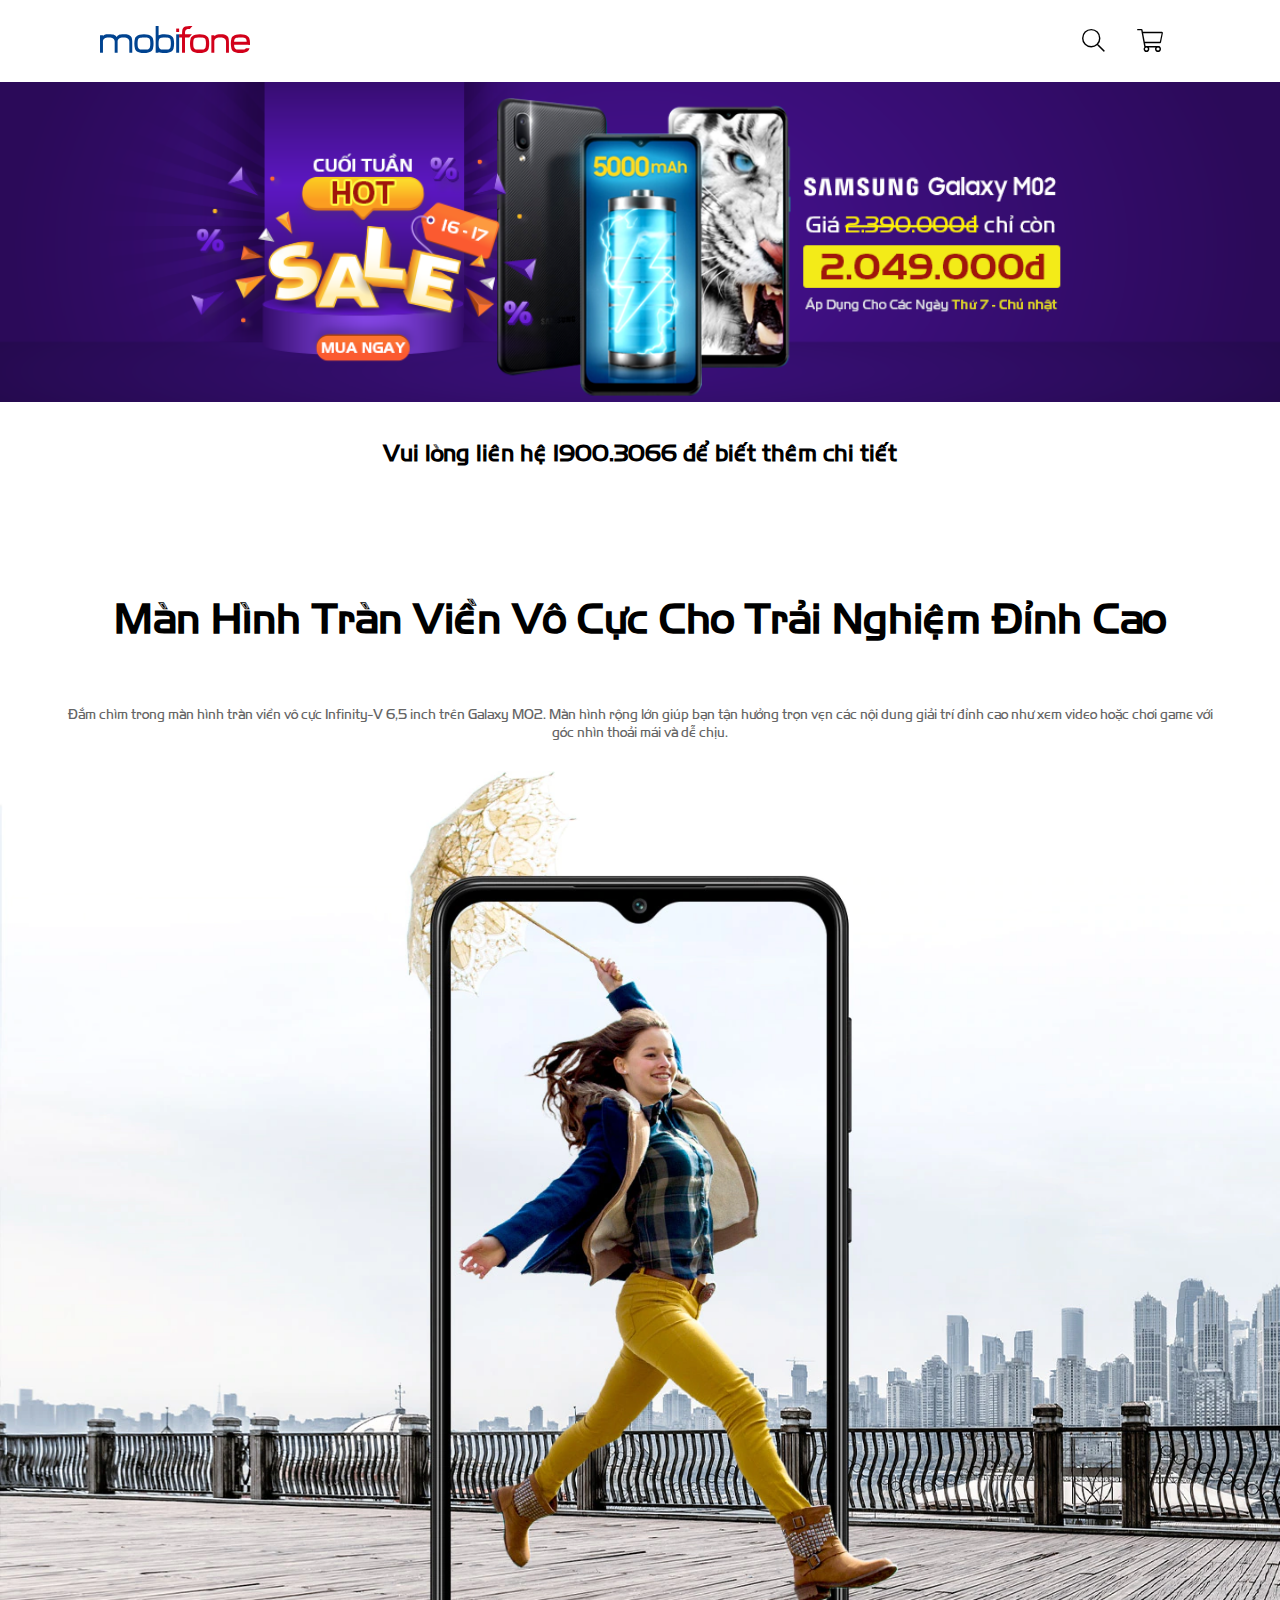
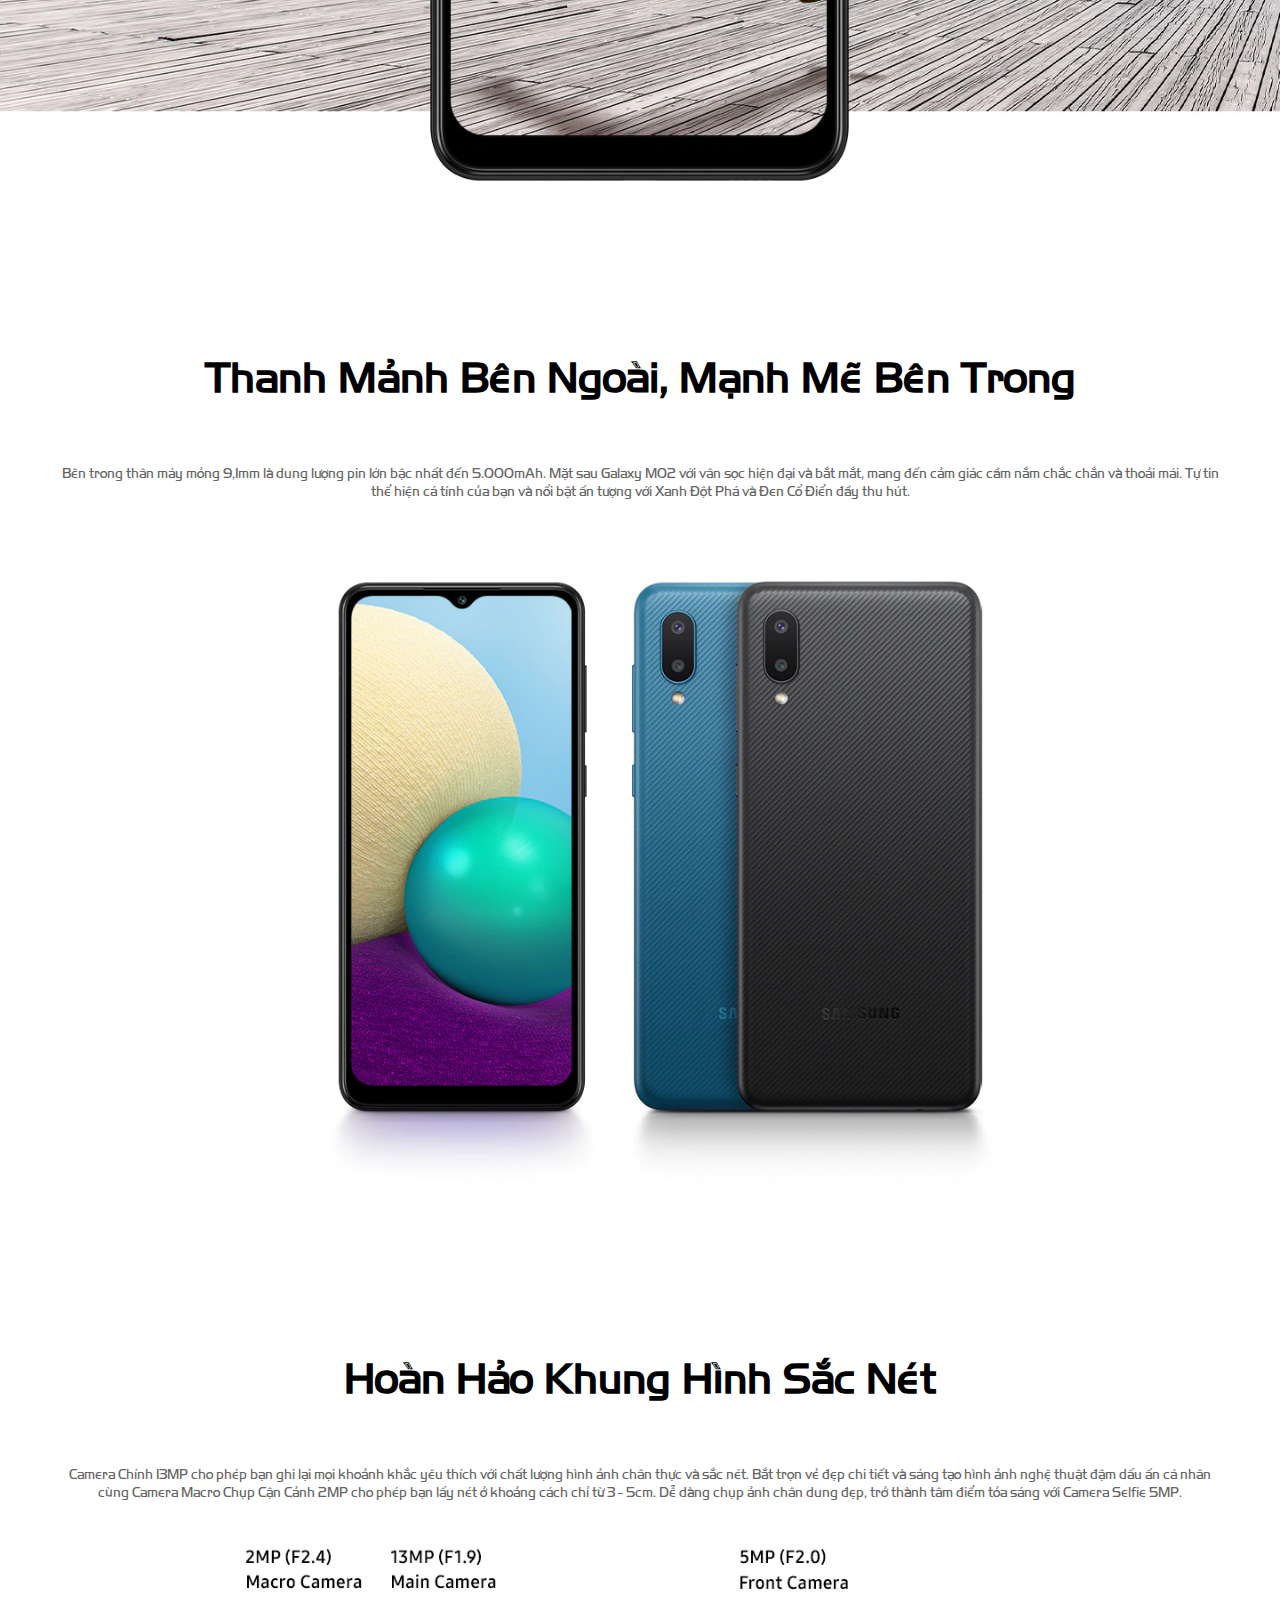
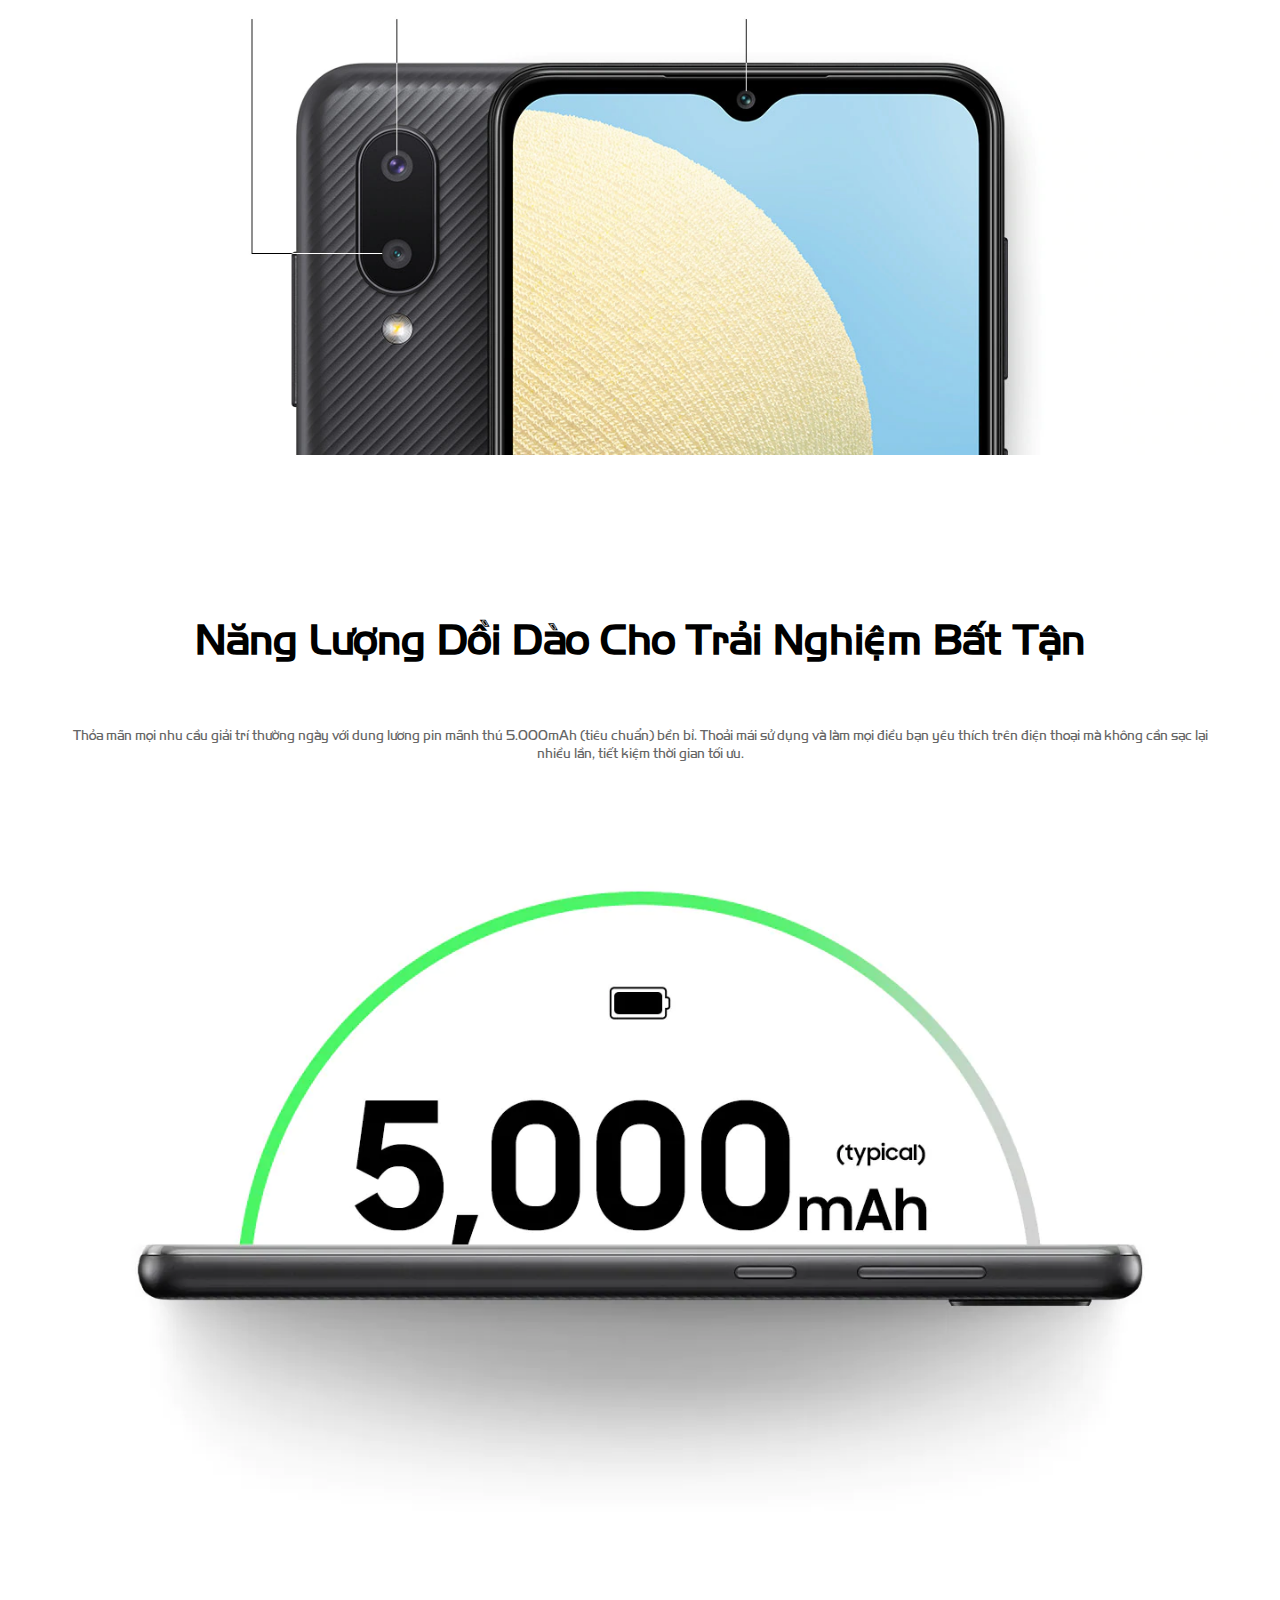
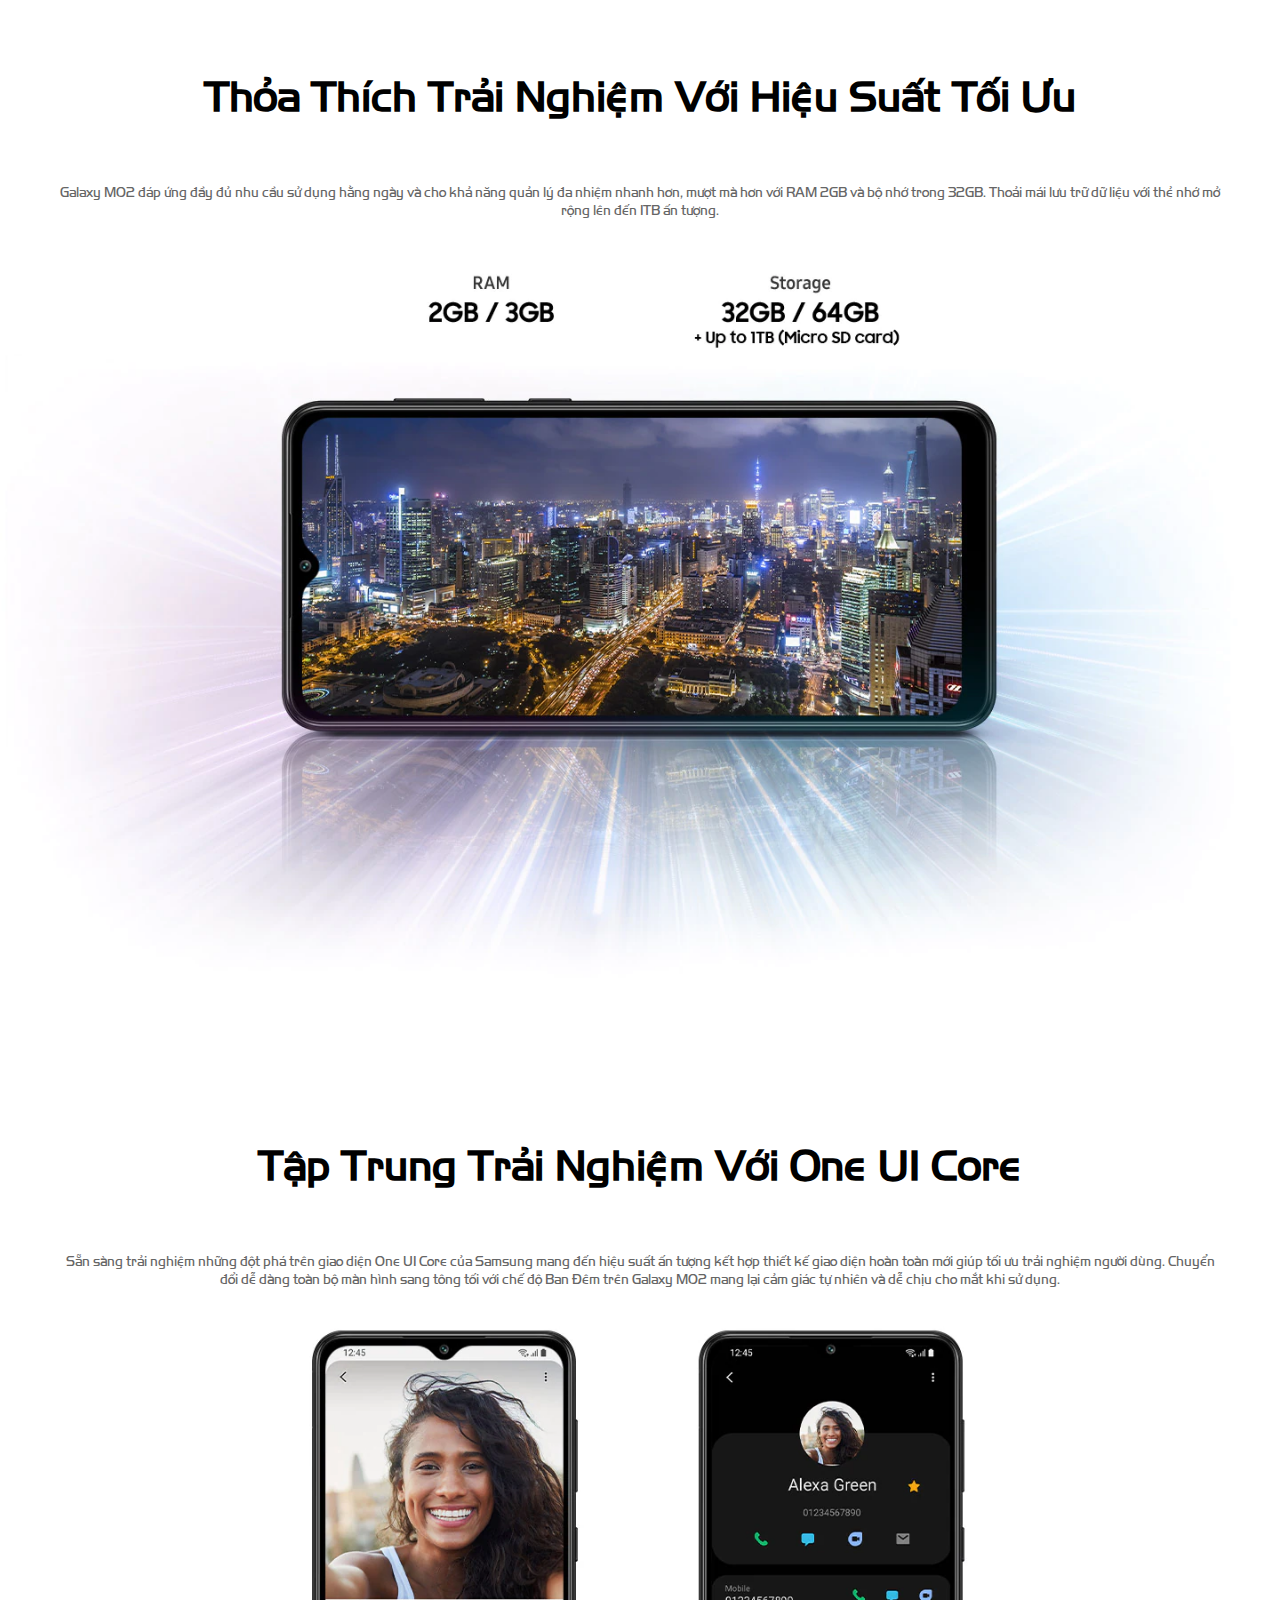
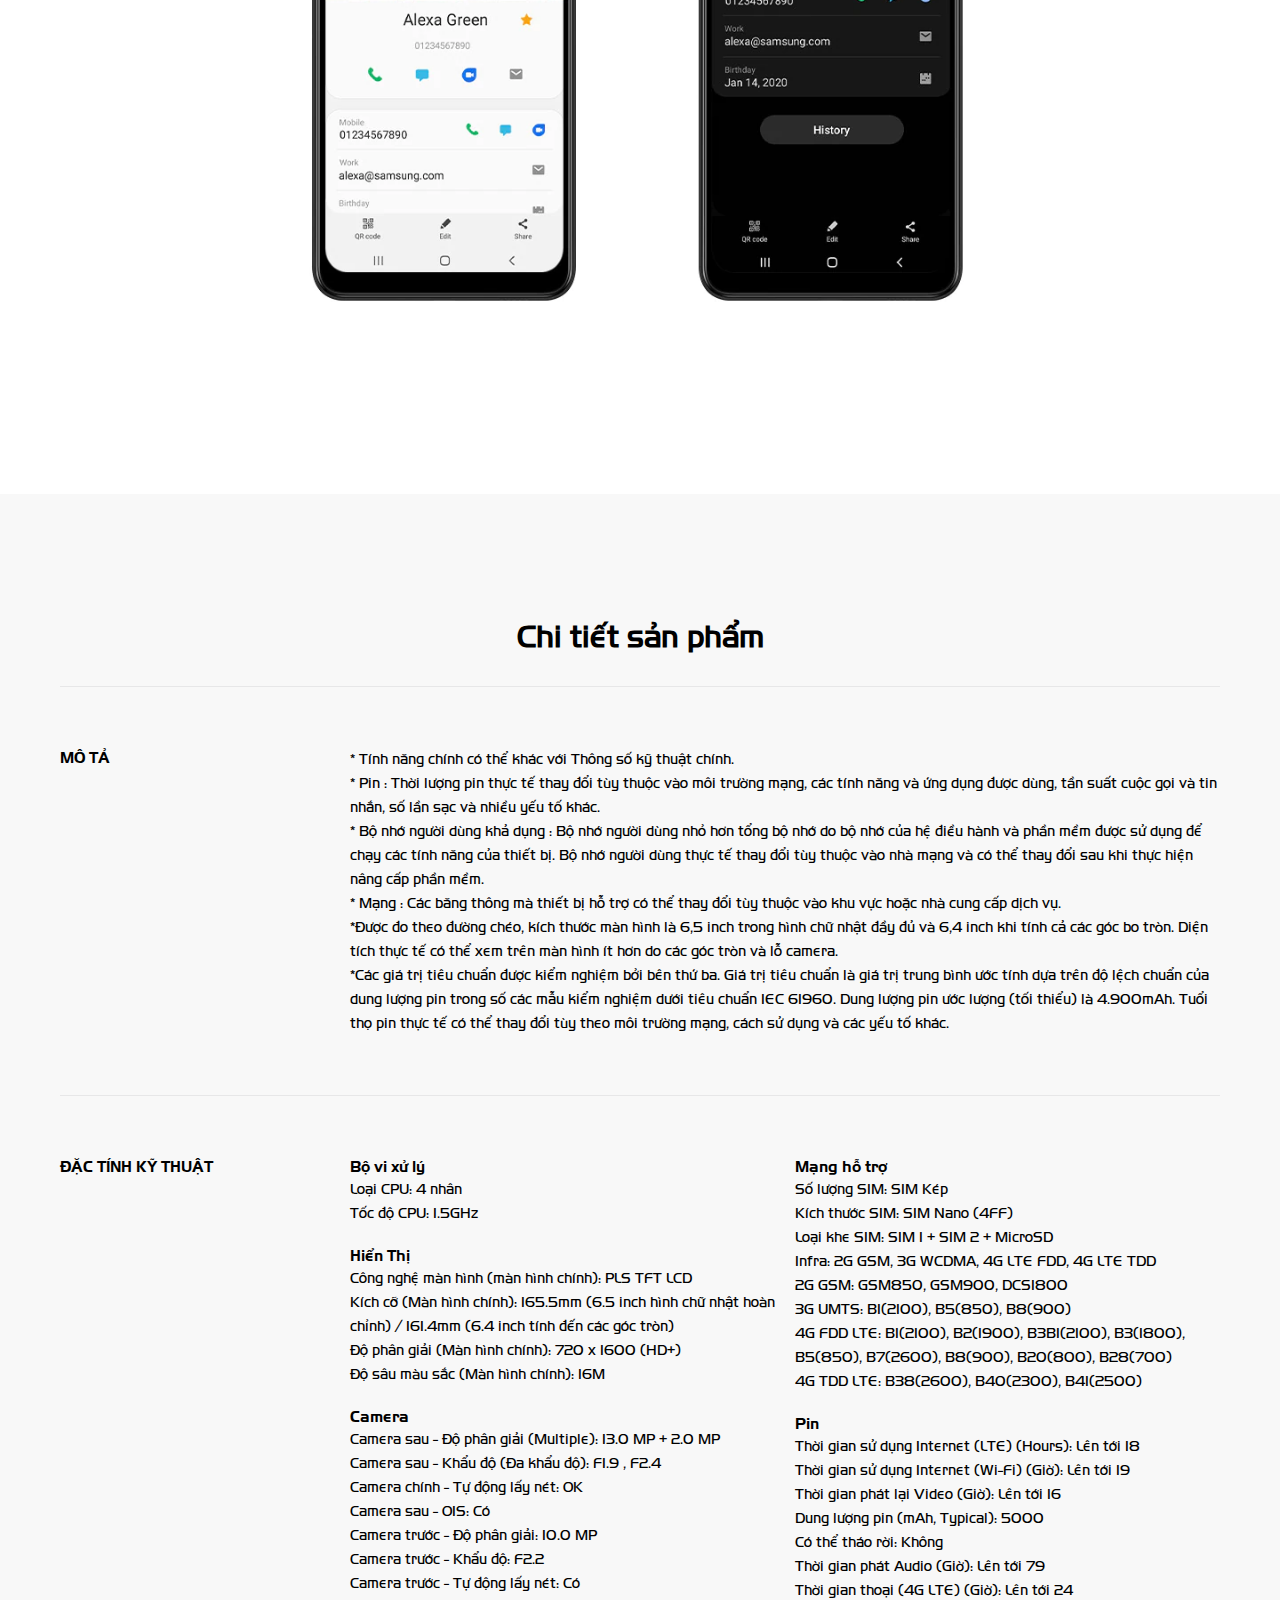
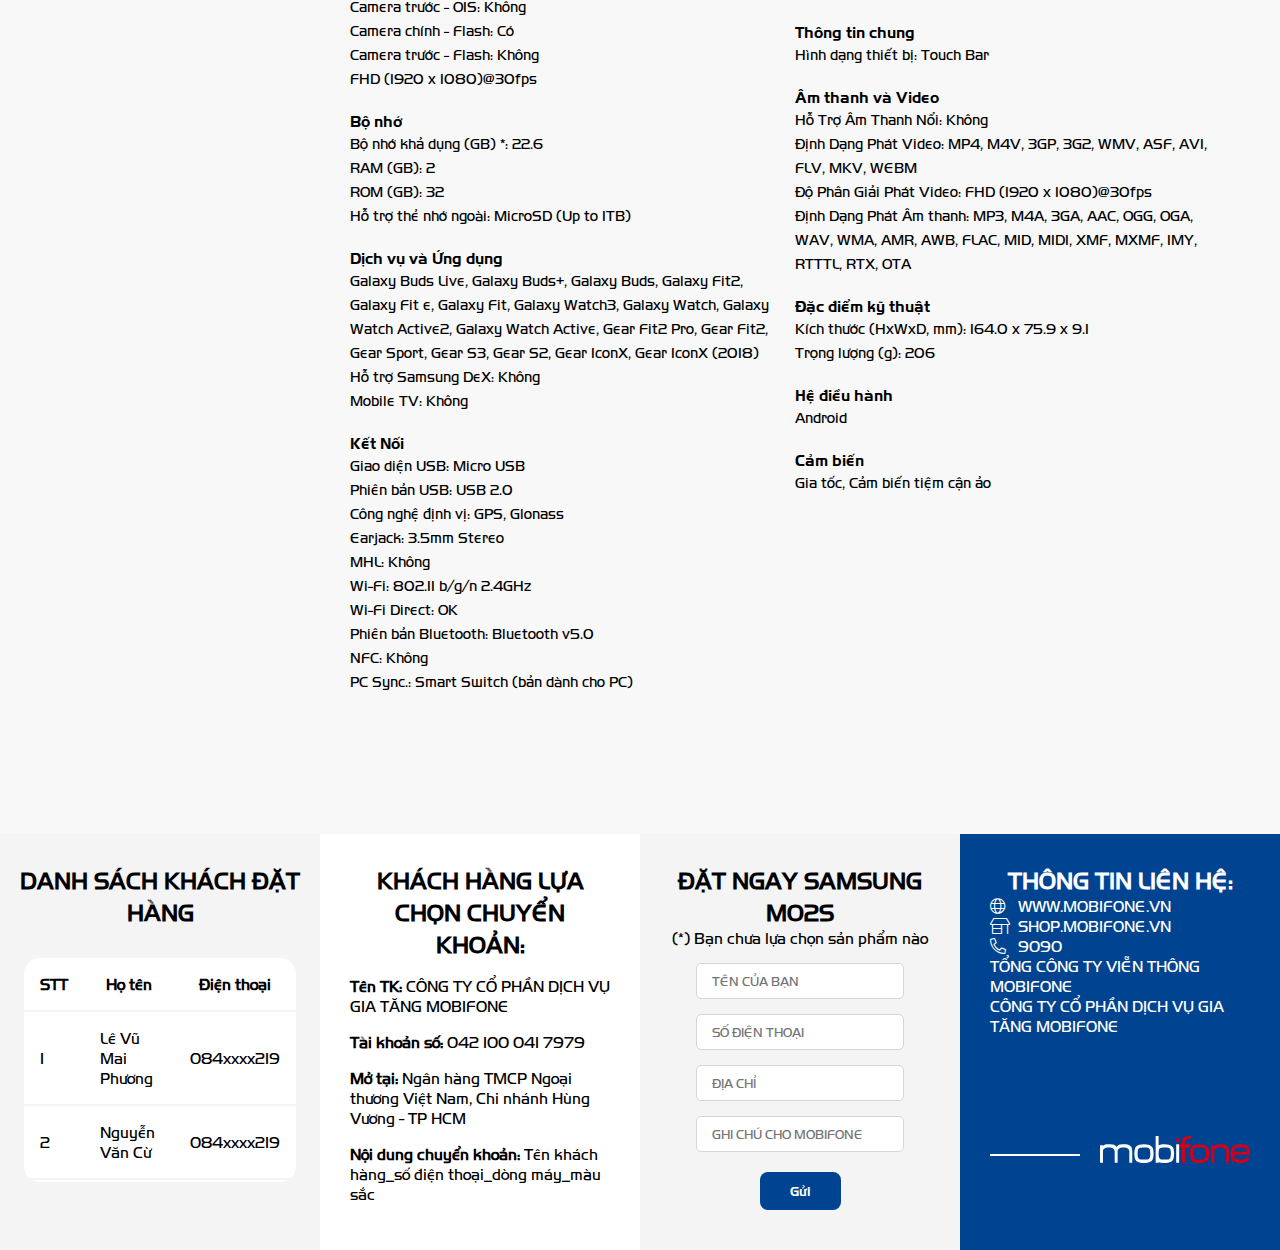
==== commit 46860b18: "third commit" ====
--- a/index.html
+++ b/index.html
@@ -35,7 +35,7 @@
           <h2 style="margin-top:30px;">Vui lòng liên hệ <strong style="color:#000;">1900.3066 </strong>để biết thêm chi tiết</h2>
           <!-- <p>Vui lòng liên hệ <strong style="color:#000;">1900.3066 </strong>để biết thêm chi tiết</p> -->
         </div>
-        <div class="big-gallery-banner js-flickity">
+        <!-- <div class="big-gallery-banner js-flickity">
           <img class="big-slide" src="images/144832-samsung-galaxy-m02.jpeg" alt="">
           <img class="big-slide" src="images/Samsung-Galaxy-M02-India-Colors.jpeg" alt="">
           <img class="big-slide" src="images/galaxy-m02-7204-1613581153.jpeg" alt="">
@@ -49,7 +49,7 @@
           <img class="small-slide" src="images/KV-not-shoppee-1024x1024-1.png" alt="">
           <img class="big-slide" src="images/galaxy-m02-7204-1613581153.jpeg" alt="">
           <img class="big-slide" src="images/Samsung-Galaxy-M02-India-Colors.jpeg" alt="">
-        </div>
+        </div> -->
       </div>
     </header>
     <main id="main">
@@ -354,17 +354,9 @@
           </div>
         </div>
       </div>
-      <div class="customer-list">
+      <!-- <div class="customer-list">
         <h2 class="list-title">Danh sách Khách Đặt hàng</h2>
         <div class="list-content">
-          <!-- <div class="product-even">
-            <h3>Chương trình Đặt hàng Samsung M02s</h3>
-            <p>- Thời gian Pre booking: từ 12/8 - 18/8</p>
-            <p>- Thời gian Pre order: từ 19/8 - 16/9</p>
-            <p>- Thời gian trả hàng: từ 17/9 - 30/9</p>
-            <p>Khách hàng vui lòng đặt cọc 2.000.000đ/máy</p>
-            <p>MOBIFONE HÂN HẠNH ĐƯỢC PHỤC VỤ QUÝ KHÁCH</p>
-          </div> -->
           <div class="customer-table">
             <table class="data">
               <tbody>
@@ -397,10 +389,54 @@
             </table>
           </div>
         </div>
-      </div>
+      </div> -->
     </main>
     <footer id="footer">
       <div id="customer-info" class="customer-info">
+        <div class="customer-list">
+          <h2 class="list-title">DANH SÁCH KHÁCH ĐẶT HÀNG</h2>
+          <div class="list-content">
+            <!-- <div class="product-even">
+              <h3>Chương trình Đặt hàng Samsung M02s</h3>
+              <p>- Thời gian Pre booking: từ 12/8 - 18/8</p>
+              <p>- Thời gian Pre order: từ 19/8 - 16/9</p>
+              <p>- Thời gian trả hàng: từ 17/9 - 30/9</p>
+              <p>Khách hàng vui lòng đặt cọc 2.000.000đ/máy</p>
+              <p>MOBIFONE HÂN HẠNH ĐƯỢC PHỤC VỤ QUÝ KHÁCH</p>
+            </div> -->
+            <div class="customer-table">
+              <table class="data">
+                <tbody>
+                  <tr>
+                    <th>STT</th>
+                    <th>Họ tên</th>
+                    <th>Điện thoại</th>
+                  </tr>
+                  <tr>
+                    <td>1</td>
+                    <td>Lê Vũ Mai Phương</td>
+                    <td>084xxxx219</td>
+                  </tr>
+                  <tr>
+                    <td>2</td>
+                    <td>Nguyễn Văn Cừ</td>
+                    <td>084xxxx219</td>
+                  </tr>
+                  <tr>
+                    <td>3</td>
+                    <td>Nguyễn Dương Mạnh Dũng</td>
+                    <td>084xxxx219</td>
+                  </tr>
+                  <tr>
+                    <td>4</td>
+                    <td>Trần Hà Anh</td>
+                    <td>084xxxx219</td>
+                  </tr>
+                </tbody>
+              </table>
+            </div>
+          </div>
+        </div>
         <div id="customer-transfer" class="customer-transfer">
           <h2 style="text-align:center;">KHÁCH HÀNG LỰA CHỌN CHUYỂN KHOẢN:</h2>
           <p><b>Tên TK:</b> CÔNG TY CỔ PHẦN DỊCH VỤ GIA TĂNG MOBIFONE</p>
--- a/css/M02s-main-css/main-desktop.css
+++ b/css/M02s-main-css/main-desktop.css
@@ -258,6 +258,48 @@
   .title-item {
     font-family: 'vie bold';
   }
+}
+
+@media (max-width: 736px) {
+
+  #detail-wrapper {
+    background-color: #f8f8f8;
+    padding: 60px 20px 20px;
+  }
+
+  #detail-wrapper h1 {
+    text-align: center;
+    margin-bottom: 30px;
+  }
+
+  .detail {
+    border-top: 1px solid #e7e7e8;
+    padding-top: 30px;
+    padding-bottom: 30px;
+  }
+
+  .left {
+    text-align: center;
+    margin-bottom: 15px;
+  }
+
+  .left p {
+    font-family: 'vie bold';
+  }
+
+  .specifications-right {
+    margin-top: 10px;
+  }
+
+  .right-desc {
+    font-family: 'vie medium';
+    line-height: 24px;
+    font-size: 15px;
+  }
+
+  .title-item {
+    font-family: 'vie bold';
+  }
 
   /* CSS PHẦN DANH SÁCH KHÁCH ĐẶT HÀNG */
   .customer-list {
@@ -271,16 +313,13 @@
   }
 
   .list-content {
-    display: flex;
-    flex-direction: row;
-    justify-content: space-between;
-    width: 85%;
+    width: 97%;
     margin: 0 auto;
   }
 
-  .customer-table {
-    /* width: 100%; */
-    margin: 0 auto;
+  .product-even {
+    padding: 0 10px;
+    margin-bottom: 20px;
   }
 
   .data {
@@ -301,84 +340,3 @@
     border-bottom: 2px solid #fff;
   }
 }
-
-@media (max-width: 736px) {
-
-  #detail-wrapper {
-    background-color: #f8f8f8;
-    padding: 60px 20px 20px;
-  }
-
-  #detail-wrapper h1 {
-    text-align: center;
-    margin-bottom: 30px;
-  }
-
-  .detail {
-    border-top: 1px solid #e7e7e8;
-    padding-top: 30px;
-    padding-bottom: 30px;
-  }
-
-  .left {
-    text-align: center;
-    margin-bottom: 15px;
-  }
-
-  .left p {
-    font-family: 'vie bold';
-  }
-
-  .specifications-right {
-    margin-top: 10px;
-  }
-
-  .right-desc {
-    font-family: 'vie medium';
-    line-height: 24px;
-    font-size: 15px;
-  }
-
-  .title-item {
-    font-family: 'vie bold';
-  }
-
-  /* CSS PHẦN DANH SÁCH KHÁCH ĐẶT HÀNG */
-  .customer-list {
-    padding: 30px 0;
-    background: #fff;
-  }
-
-  .list-title {
-    text-align: center;
-    margin-bottom: 30px;
-  }
-
-  .list-content {
-    width: 97%;
-    margin: 0 auto;
-  }
-
-  .product-even {
-    padding: 0 10px;
-    margin-bottom: 20px;
-  }
-
-  .data {
-    border-collapse: collapse;
-    border-radius: 1em;
-    overflow: hidden;
-  }
-
-  .data tbody {
-    height: 224px;
-    overflow-y: scroll;
-    display: block;
-  }
-
-  .data th, .data td {
-    padding: 1em;
-    background: #f4f4f4;
-    border-bottom: 2px solid #fff;
-  }
-}
--- a/css/footer.css
+++ b/css/footer.css
@@ -216,7 +216,49 @@
   .customer-info {
     background-color: #fff;
     display: grid;
-    grid-template-columns: 1fr 1fr 1fr;
+    grid-template-columns: 1fr 1fr 1fr 1fr;
+  }
+
+  /* CSS PHẦN DANH SÁCH KHÁCH ĐẶT HÀNG */
+  .customer-list {
+    padding: 30px 0;
+    background: #f4f4f4;
+  }
+
+  .list-title {
+    text-align: center;
+    margin-bottom: 30px;
+  }
+
+  .list-content {
+    display: flex;
+    flex-direction: row;
+    justify-content: space-between;
+    width: 85%;
+    margin: 0 auto;
+  }
+
+  .customer-table {
+    /* width: 100%; */
+    margin: 0 auto;
+  }
+
+  .data {
+    border-collapse: collapse;
+    border-radius: 1em;
+    overflow: hidden;
+  }
+
+  .data tbody {
+    height: 224px;
+    overflow-y: scroll;
+    display: block;
+  }
+
+  .data th, .data td {
+    padding: 1em;
+    background: #fff;
+    border-bottom: 2px solid #f4f4f4;
   }
 
   .customer-transfer {
